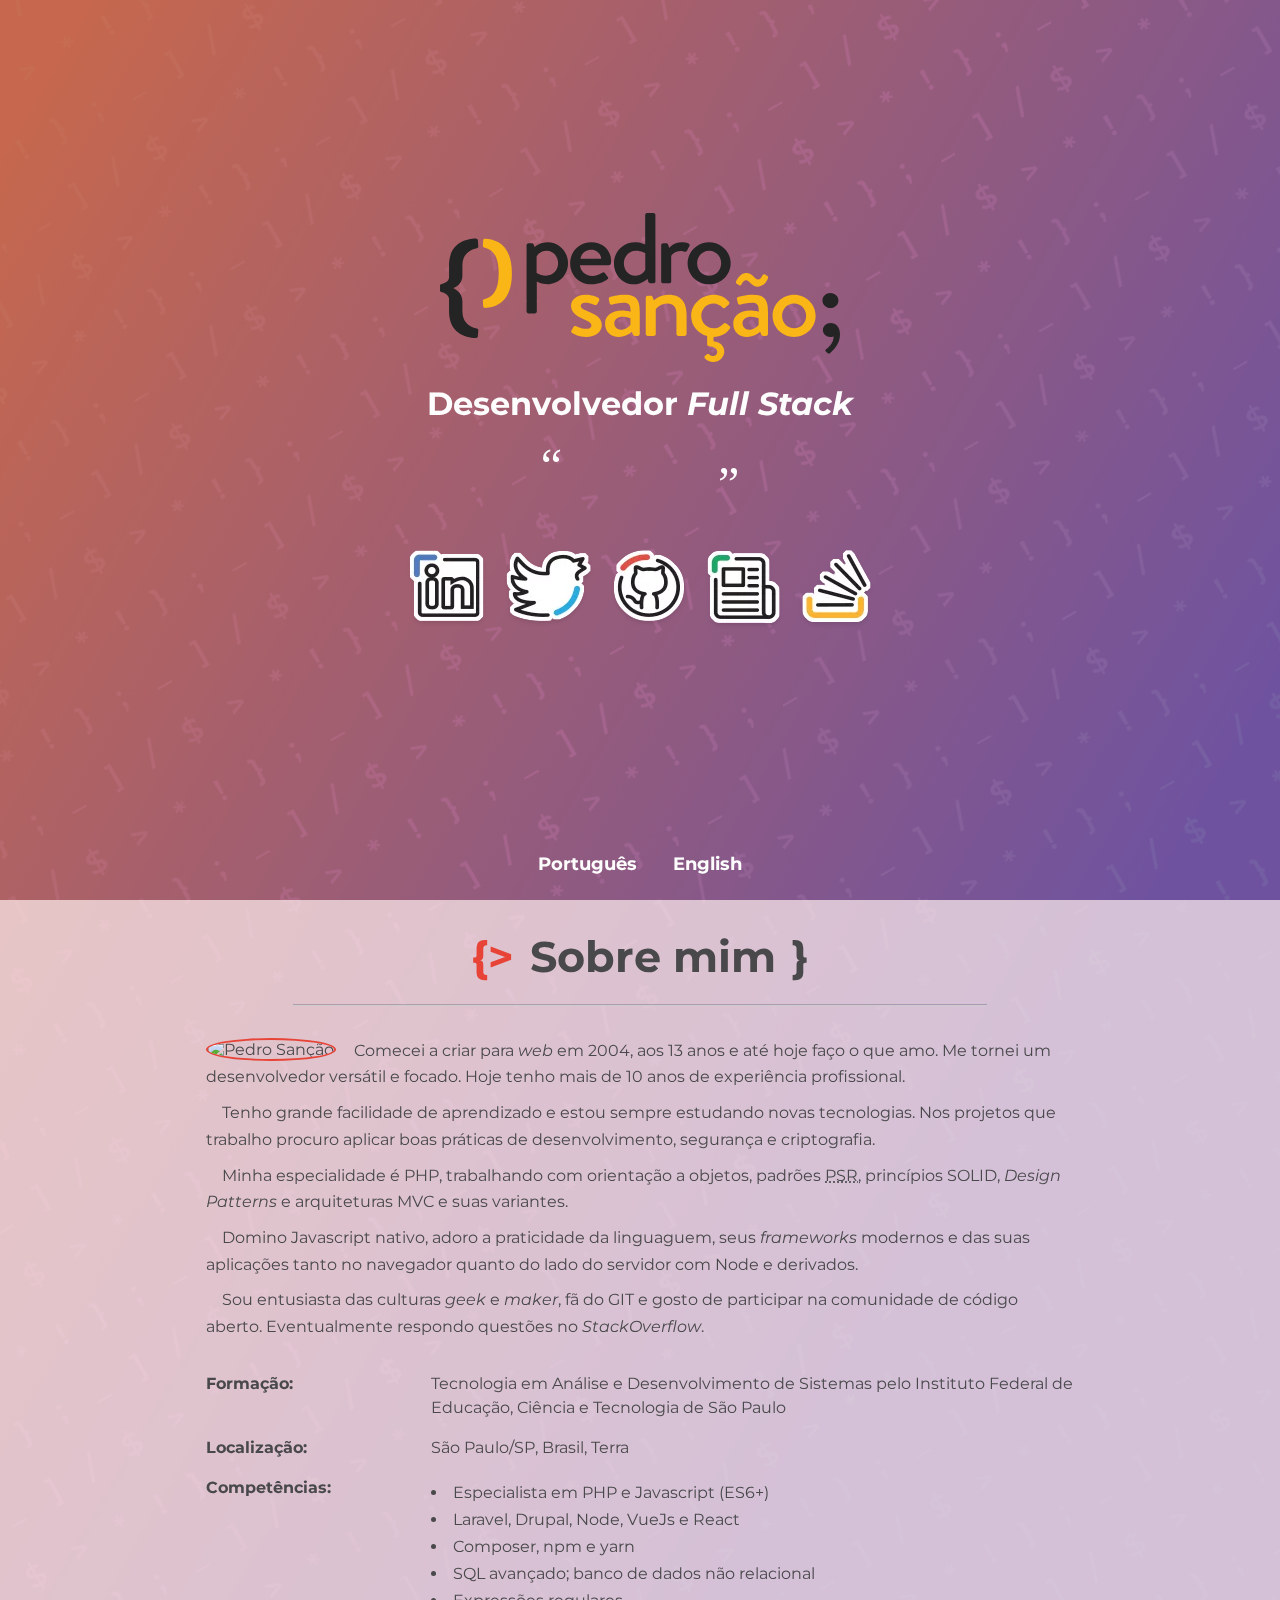
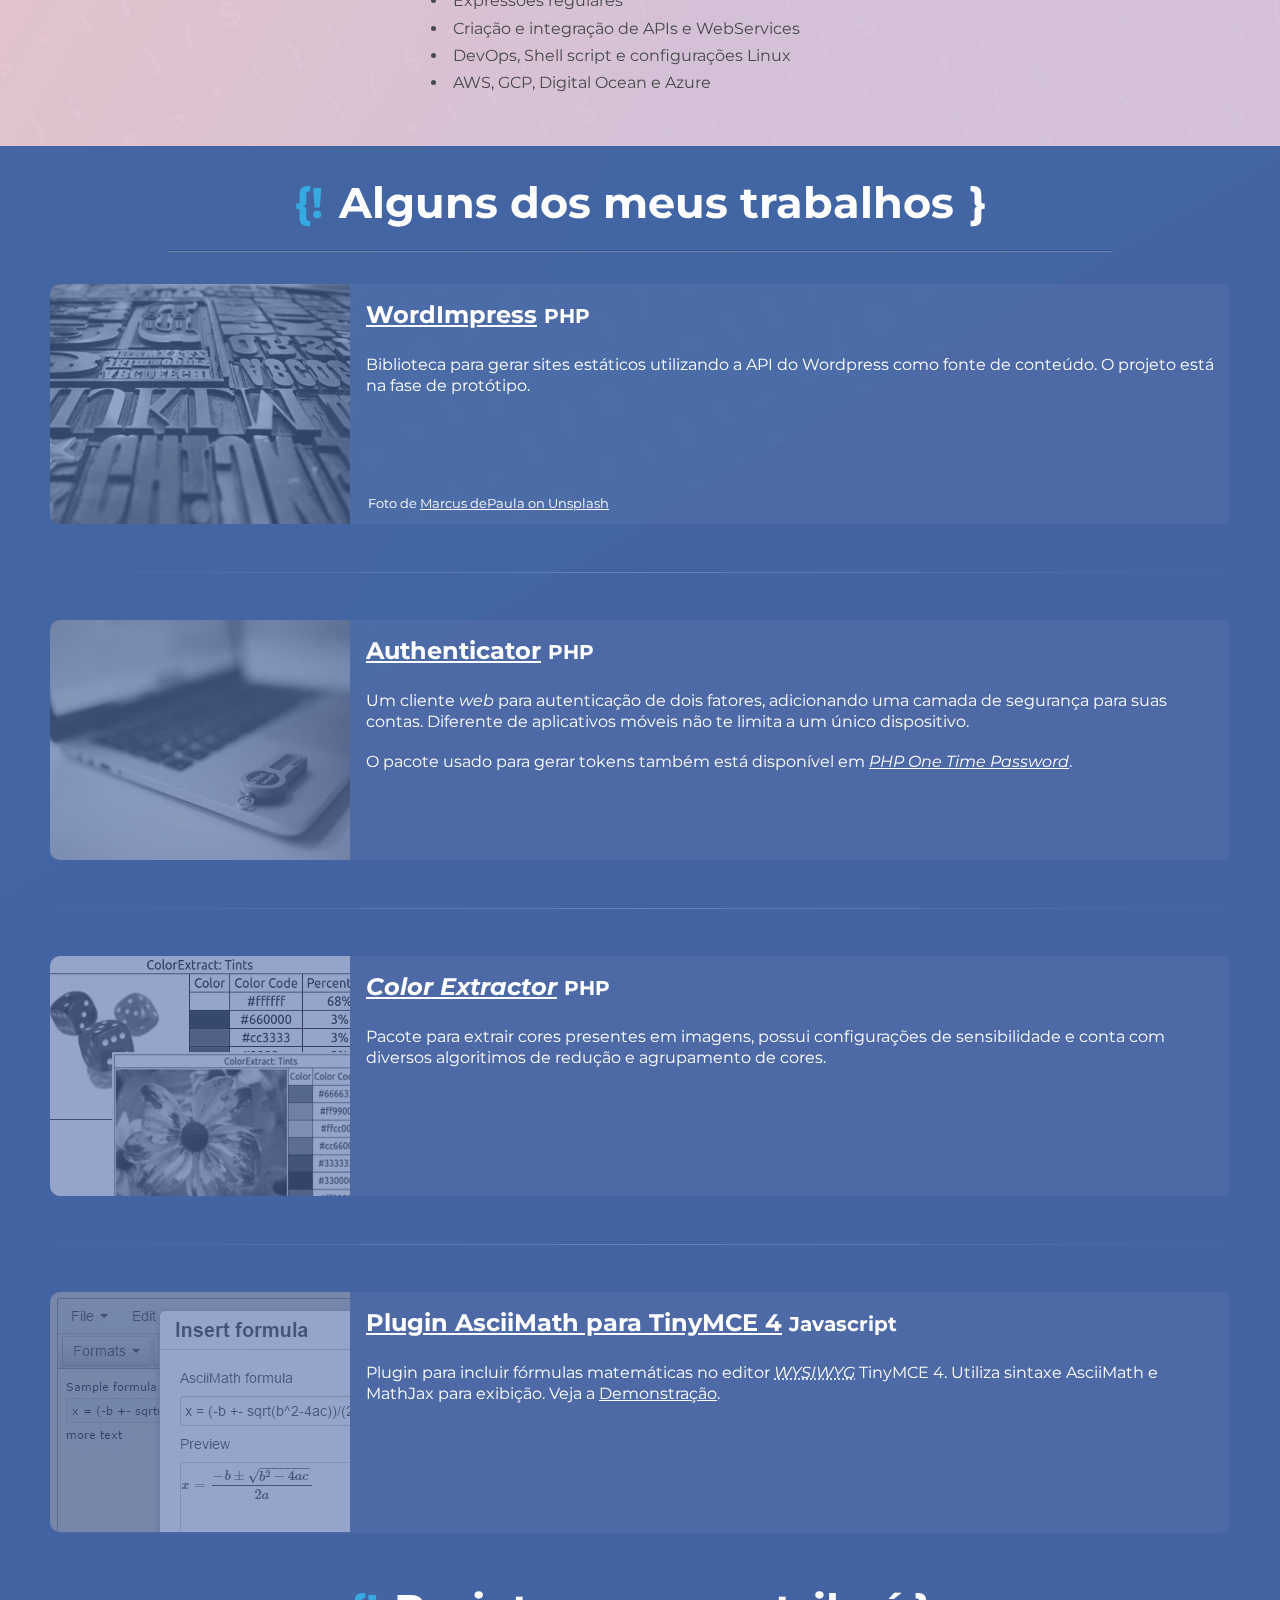
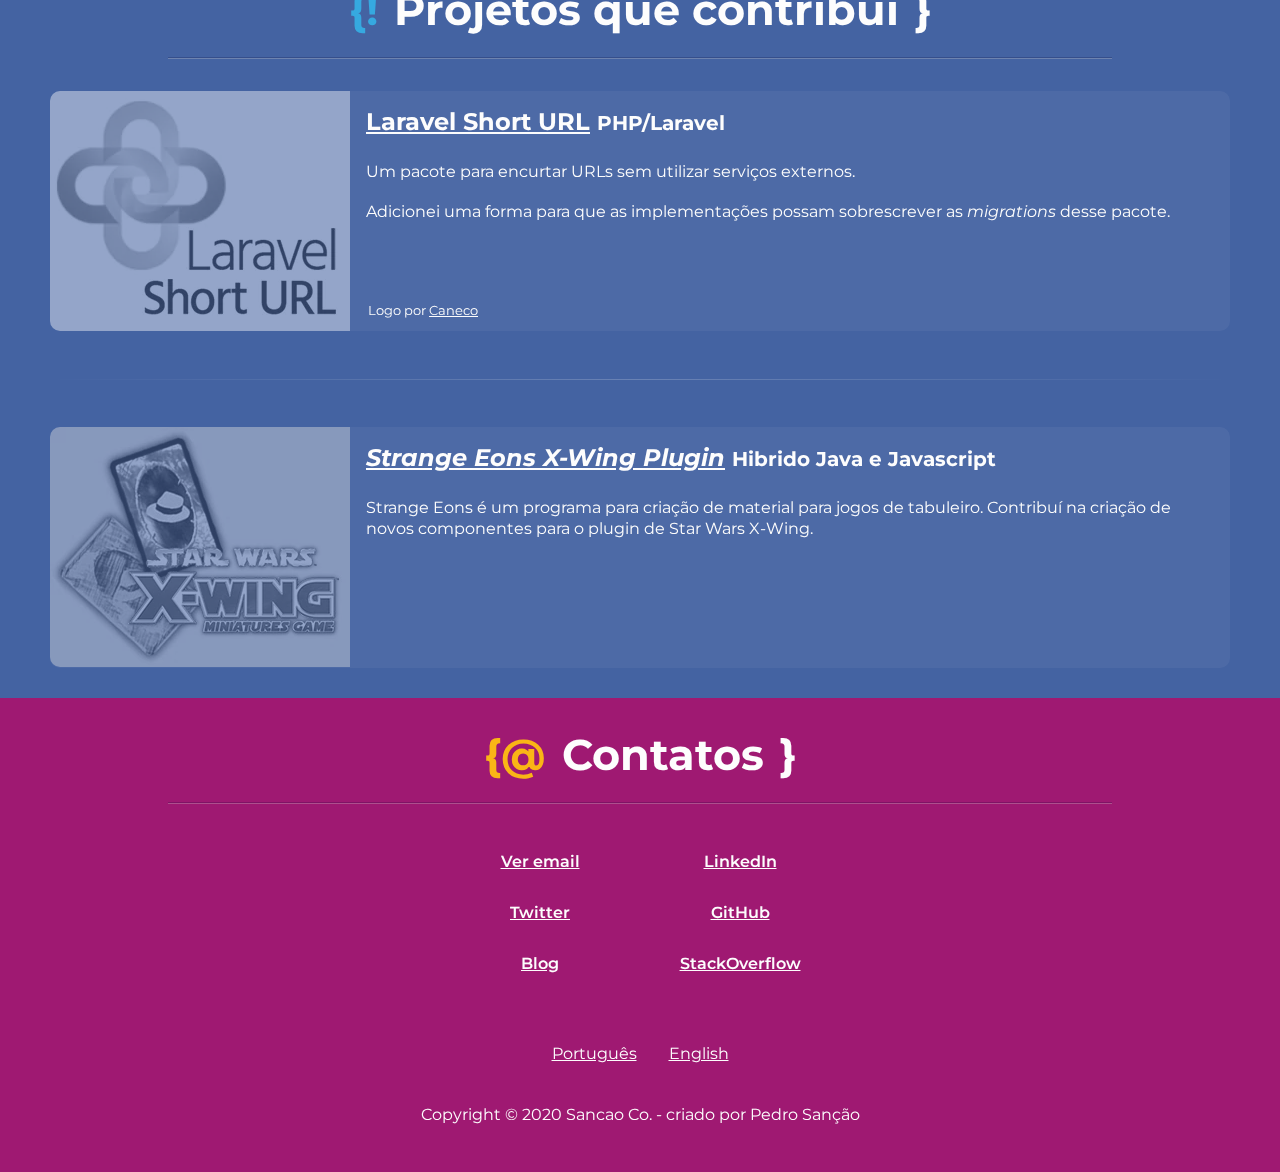
==== index.html @ 3428b50d "update skills" ====
<!DOCTYPE html>
<html lang="pt-BR">
<head>
  <title>Pedro Sanção - Desenvolvedor Full Stack</title>
  <meta charset="utf-8">
  <meta name="viewport" content="width=device-width, initial-scale=1, maximum-scale=5">
  <meta name="description" content="Desenvolvedor versátil com foco em tecnologias web com mais de 10 anos de experiência profissional.">
  <meta property="og:site_name" content="Pedro Sanção - Desenvolvedor Full Stack">
  <meta property="og:title" content="Pedro Sanção - Desenvolvedor Full Stack">
  <meta property="og:description" content="Desenvolvedor versátil com foco em tecnologias web com mais de 10 anos de experiência profissional.">
  <meta property="og:image" content="https://sancao.com.br/images/social-preview.png">
  <meta property="og:image:alt" content="Pedro Sanção - Desenvolvedor Full Stack">
  <meta property="og:url" content="https://sancao.com.br/">
  <meta name="twitter:card" content="summary_large_image">
  <link rel="preconnect" href="https://fonts.gstatic.com">
  <link href="https://fonts.googleapis.com/css2?family=Montserrat:ital,wght@0,400;0,600;1,400;1,600&display=swap" rel="stylesheet">
  <link href="./css/default.css" rel="stylesheet" type="text/css">
  <link href="./images/favicon.png" rel="icon" type="image/png" sizes="32x32">
  <link rel="preload" href="images/logo-blue-dark.svg" as="image">
  <link rel="preload" href="css/default.css" as="style">
  <link rel="preload" href="images/background.webp" as="image">
  <link rel="preload" href="images/icons.webp" as="image">
</head>
<body>
  <header>
    <h1>
      <span>Pedro Sanção</span>
      <img src="images/logo-pedro-sancao.svg" alt="logo Pedro Sanção" width="400" height="149">
    </h1>
    <h2>Desenvolvedor <em>Full Stack</em></h2>
    <blockquote>Eu vou fazer a Internet!</blockquote>
    <div class="social">
      <a class="linkedin" href="https://linkedin.com/in/pedrosancao" rel="external noopener" target="_blank">LinkedIn</a>
      <a class="twitter" href="https://twitter.com/pedrosancao" rel="external noopener" target="_blank">Twitter</a>
      <a class="github" href="https://github.com/pedrosancao" rel="external noopener" target="_blank">GitHub</a>
      <a class="blog" href="https://sancao.wordpress.com/" rel="external noopener" target="_blank">Blog</a>
      <a class="stackoverflow" href="http://pt.stackoverflow.com/users/13561/san%c3%a7%c3%a3o" rel="external noopener" target="_blank">Stack Overflow</a>
    </div>
    <nav class="lang">
      <a href="./">Português</a>
      <a href="en/" hreflang="en">English</a>
    </nav>
  </header>
  <section class="perfil">
    <div class="container">
      <h3>Sobre mim</h3>
      <picture>
        <img src="https://s.gravatar.com/avatar/990976037e271ce8dd878f000ff0453c?s=250" alt="Pedro Sanção" width="250" height="250">
      </picture>
      <section>
        <p>Comecei a criar para <em>web</em> em 2004, aos 13 anos e até hoje faço o que amo. Me tornei um desenvolvedor
          versátil e focado. Hoje tenho mais de 10 anos de experiência profissional.</p>
        <p>Tenho grande facilidade de aprendizado e estou sempre estudando novas tecnologias. Nos projetos que trabalho
          procuro aplicar boas práticas de desenvolvimento, segurança e criptografia.</p>
        <p>Minha especialidade é PHP, trabalhando com orientação a objetos, padrões <abbr
            title="PHP Standard Recommendations">PSR</abbr>, princípios SOLID, <em>Design Patterns</em> e arquiteturas
          MVC e suas variantes.</p>
        <p>Domino Javascript nativo, adoro a praticidade da linguaguem, seus <em>frameworks</em> modernos e das suas
          aplicações tanto no navegador quanto do lado do servidor com Node e derivados.</p>
        <p>Sou entusiasta das culturas <em>geek</em> e <em>maker</em>, fã do GIT e gosto de participar na comunidade de
          código aberto. Eventualmente respondo questões no <em>StackOverflow</em>.</p>
      </section>
      <section>
        <dl>
          <dt>Formação</dt>
          <dd>Tecnologia em Análise e Desenvolvimento de Sistemas pelo Instituto Federal de Educação, Ciência e
            Tecnologia de São Paulo</dd>
          <dt>Localização</dt>
          <dd>São Paulo/SP, Brasil, Terra</dd>
          <dt>Competências</dt>
          <dd>
            <ul>
              <li>Especialista em PHP e Javascript (ES6+)</li>
              <li>Laravel, Drupal, Node, VueJs e React</li>
              <li>Composer, npm e yarn</li>
              <li>SQL avançado; banco de dados não relacional</li>
              <li>Expressões regulares</li>
              <li>Criação e integração de APIs e WebServices</li>
              <li>DevOps, Shell script e configurações Linux</li>
              <li>AWS, GCP, Digital Ocean e Azure</li>
            </ul>
          </dd>
        </dl>
      </section>
    </div>
  </section>
  <section class="portfolio">
    <div class="container">
      <h3>Alguns dos meus trabalhos</h3>
      <figure>
        <img src="images/press.webp" width="300" height="240" alt="Prensa de impressão">
        <figcaption>
          <h4><a href="https://github.com/pedrosancao/wordimpress" rel="external noopener" target="_blank">WordImpress</a> <small>PHP</small></h4>
          <p>Biblioteca para gerar sites estáticos utilizando a API do Wordpress como fonte de conteúdo. O projeto está
            na fase de protótipo.</p>
          <legend>
            Foto de
            <a href="https://unsplash.com/@marcusdepaula?utm_source=unsplash&amp;utm_medium=referral&amp;utm_content=creditCopyText" rel="external noopener" target="_blank">Marcus dePaula on Unsplash</a>
          </legend>
        </figcaption>
      </figure>
      <figure>
        <img src="images/security-token.webp" width="300" height="240" alt="Token de segurança">
        <figcaption>
          <h4><a href="https://github.com/pedrosancao/authenticator-client" rel="external noopener" target="_blank">Authenticator</a> <small>PHP</small></h4>
          <p>Um cliente <em>web</em> para autenticação de dois fatores, adicionando uma camada de segurança para suas
            contas. Diferente de aplicativos móveis não te limita a um único dispositivo.</p>
          <p>O pacote usado para gerar tokens também está disponível em <a href="https://github.com/pedrosancao/php-otp" rel="external noopener" target="_blank"><em>PHP One Time Password</em></a>.</p>
        </figcaption>
      </figure>
      <figure>
        <img src="images/php-color-extractor.webp" width="300" height="240" alt="PHP Color Extractor">
        <figcaption>
          <h4><a href="https://github.com/pedrosancao/php-color-extractor" rel="external noopener" target="_blank"><em>Color Extractor</em></a> <small>PHP</small></h4>
          <p>Pacote para extrair cores presentes em imagens, possui configurações de sensibilidade e conta com diversos
            algoritimos de redução e agrupamento de cores.</p>
        </figcaption>
      </figure>
      <figure>
        <img src="images/asciimath.webp" width="300" height="240" alt="Plugin AsciiMath para TinyMCE 4">
        <figcaption>
          <h4><a href="https://pedrosancao.github.io/asciimath-tinymce4/" rel="external noopener" target="_blank">Plugin
            AsciiMath para TinyMCE 4</a> <small>Javascript</small></h4>
          <p>Plugin para incluir fórmulas matemáticas no editor <em><abbr title="What You See Is What You Get">WYSIWYG</abbr></em>
            TinyMCE 4. Utiliza sintaxe AsciiMath e MathJax para exibição. Veja a
            <a href="https://pedrosancao.github.io/asciimath-tinymce4/demo.html" rel="external noopener" target="_blank">Demonstração</a>.</p>
        </figcaption>
      </figure>
    </div>
    <div class="container">
      <h3>Projetos que contribuí</h3>
      <figure>
        <img src="images/short-url.webp" width="300" height="240" alt="Laravel Short URL">
        <figcaption>
          <h4><a href="https://github.com/pedrosancao/autogrow" rel="external noopener" target="_blank">Laravel Short
            URL</a> <small>PHP/Laravel</small></h4>
          <p>Um pacote para encurtar URLs sem utilizar serviços externos.</p>
          <p>Adicionei uma forma para que as implementações possam sobrescrever as <em>migrations</em> desse pacote.</p>
          <legend>
            Logo por <a href="https://twitter.com/caneco" rel="external noopener" target="_blank">Caneco</a>
          </legend>
        </figcaption>
      </figure>
      <figure>
        <img src="images/strange-eons-xwing.webp" width="300" height="240" alt="Strange Eons X-Wing Plugin">
        <figcaption>
          <h4><a href="https://github.com/Hinny/strange-eons-xwing-plug-in/graphs/contributors" rel="external noopener" target="_blank"><em>Strange Eons X-Wing Plugin</em></a> <small>Hibrido Java e Javascript</small></h4>
          <p>Strange Eons é um programa para criação de material para jogos de tabuleiro. Contribuí na criação de novos
            componentes para o plugin de Star Wars X-Wing.</p>
        </figcaption>
      </figure>
    </div>
  </section>
  <section class="contato">
    <div class="container">
      <h3>Contatos</h3>
      <div class="flexbox">
        <p><a href="#" class="mailto">Ver email</a></p>
        <p><a href="https://linkedin.com/in/pedrosancao" rel="external noopener" target="_blank">LinkedIn</a></p>
        <p><a href="https://twitter.com/pedrosancao" rel="external noopener" target="_blank">Twitter</a></p>
        <p><a href="https://github.com/pedrosancao" rel="external noopener" target="_blank">GitHub</a></p>
        <p><a href="https://sancao.wordpress.com/" rel="external noopener" target="_blank">Blog</a></p>
        <p><a href="http://pt.stackoverflow.com/users/13561/san%c3%a7%c3%a3o" rel="external noopener" target="_blank">StackOverflow</a></p>
      </div>
    </div>
  </section>
  <footer>
    <p class="lang">
      <a href="./">Português</a>
      <a href="en/" hreflang="en">English</a>
    </p>
    <p class="copy">Copyright &copy; 2020 Sancao Co. - criado por Pedro Sanção</p>
  </footer>
  <script src="./js/actions.js"></script>
  <script>
    (function(s,a,n,ca,o,dot,co){s['GoogleAnalyticsObject']=o;s[o]=s[o]||function(){(s[o].q=s[o].q||[]).push(arguments)},s[o].l=1*new Date();dot=a.createElement(n),co=a.getElementsByTagName(n)[0];dot.async=1;dot.src=ca;co.parentNode.insertBefore(dot,co)})(window,document,'script','//www.google-analytics.com/analytics.js','ga');
    ga('create', 'UA-57279934-1', 'auto');
    ga('send', 'pageview', 'index.html');
  </script>
</body>
</html>
---- css/default.css ----
:root {
	--light: #fdfdfd;
	--dark: #49494b;
	--yellow-dark: #fab516;
	--yellow-light: #ffdd17;
	--blue-dark: #5179bb;
	--blue-light: #36a9e0;
	--blue-lighter: #27a9e1;
	--violet: #9F1972;
	--green-semi: rgba(37, 209, 80, 0.4);
	--red: #e74437;
}
html, body, ul, li, p,
h1, h2, h3, h4, blockquote, figure {
	margin: 0;
	padding: 0;
}
html {
  scrollbar-color: rgba(21,21,21,0.5) var(--gradient-bg-2);
}
body {
	font-family: 'Montserrat', 'Ubuntu Mono', 'Courier New', Courier, monospace;
	text-align: center;
	background-color: var(--violet);
	color: var(--light);
}
body::before {
	position: fixed;
	inset: -100vh -100vw;
	inset: min(-100vh,-1000px) min(-100vh,-1000px);
	z-index: -1;
	transform: rotate(-30deg);
	content: '';
	background-image: url(../images/background.webp), linear-gradient(150deg, var(--yellow-light) 33%, var(--blue-lighter) 66%);
	background-blend-mode: overlay;
  opacity: 0.4;
}
a {
	color: var(--light);
}
img {
	max-width: 100%;
	height: auto;
}
.no-wrap {
	white-space: nowrap;
}
header {
	display: flex;
	flex-direction: column;
	justify-content: center;
	min-height: 100vh;
}
header > * {
	padding: 0 15px;
}
header h1 {
	font-size: 2.7em;
	line-height: 1.5em;
	margin-top: auto;
	padding: 0.75em 0.75em 0;
}
header h1 span {
	display: none;
}
header h1 img {
	width: 400px;
}
header h2 {
	font-size: 2em;
	line-height: 1.5em;
	margin-bottom: 0.5em;
}
header h2 em {
	white-space: nowrap;
}
header .social {
	display: flex;
	flex-wrap: wrap;
	justify-content: center;
	margin-top: 4em;
	margin-bottom: 1em;
}
header .social a {
	display: inline-block;
	overflow: hidden;
	margin: 0 0.5em;
	text-indent: -100vw;
	height: 80px;
	background: url(../images/icons.webp);
}
@media (max-width: 580px) {
	header .social a {
		margin: 0;
		transform: scale(0.8);
	}
}
@media (max-width: 400px) {
	header .social a {
		margin: 0 -0.5em;
		transform: scale(0.7);
	}
}
@media (max-height: 580px) {
	header .social {
		margin-top: 2em;
	}
	header .social a {
		margin: 0 0.25em;
		transform: scale(0.8);
	}
}
header .social a.twitter {
	width: 91px;
	background-position-x: 0px;
}
header .social a.stackoverflow {
	width: 75px;
	background-position-x: -91px;
}
header .social a.blog {
	width: 79px;
	background-position-x: -166px;
}
header .social a.github {
	width: 78px;
	background-position-x: -245px;
}
header .social a.linkedin {
	width: 81px;
	background-position-x: -323px;
}
header nav {
	margin-top: auto;
	padding: 1.5em 0;
	font-size: 1.1em;
}
@media (max-height: 520px) {
	header nav {
		padding-top: 0.75em
	}
}
header nav a {
	font-weight: bold;
	text-decoration: none;
}
blockquote {
	font-size: 1.5em;
	line-height: 1.75em;
	quotes: "\201C""\201E";
	white-space: pre-wrap;
}
blockquote:before, blockquote:after {
	font-family: serif;
}
@media (max-width: 450px) {
	blockquote {
		margin: 0 2.5em;
	}
}
@media (max-width: 320px) {
	blockquote {
		margin: 0 1em;
	}
}
blockquote::before {
	content: open-quote;
	font-size: 2em;
	line-height: 0.1em;
	vertical-align: -0.2em;
}
blockquote::after {
	content: close-quote;
	font-size: 2em;
	line-height: 0.1em;
}
body > section {
	padding: 30px 20px;
}
.container {
	max-width: 1250px;
	margin: auto;
}
.container + .container {
	padding-top: 50px;
}
section h3 {
	font-size: 2.7em;
	padding-bottom: 0.5em;
	margin: 0 10% 0.75em;
	box-shadow: 0 -1px 0 rgba(0,0,51,0.2) inset;
	border-bottom: 1px rgba(204,204,204,0.3) solid;
	quotes: '{!' '}';
}
section h3::before {
	content: open-quote;
	margin-right: 1rem;
}
section h3::after {
	content: close-quote;
	margin-left: 1rem;
}
section h4 {
	font-size: 1.5em;
	margin-bottom: 0.7em;
}
section p {
	line-height: 1.3em;
	margin: 0.6em 0;
}
section ul {
	list-style-position: inside;
}
section li {
	line-height: 1.3em;
	text-align: left;
	margin: 0.4em 0;
}
section.perfil {
	background-color: rgba(255,240,240,.7);
	color: var(--dark);
}
section.perfil h3 {
	border-bottom-color: rgb(204,204,204);
	quotes: '{>' '}';
}
section.perfil h3::before {
	color: var(--red);
}
section.perfil section {
	margin-bottom: 2em;
	text-align: left;
	line-height: 1.5em;
}
section.perfil section:last-child {
	margin-bottom: 0;
}
section.perfil picture {
	margin: 0 auto;
}
section.perfil picture img {
	border: 2px var(--red) solid;
	border-radius: 50%;
}
section.perfil section p {
	text-indent: 1em;
	line-height: 1.65;
}
section.perfil section dt {
	margin: 0 0 0 1rem;
	font-weight: bold;
}
section.perfil section dt::after {
	content: ':';
}
section.perfil section dd {
	margin: 0 0 1em;
}
section.perfil section dd:last-child {
	margin-bottom: 0;
}
@media (min-width: 500px) {
	section.perfil .container {
		box-sizing: border-box;
		padding: 0 1em;
		max-width: 900px;
	}
	section.perfil picture {
		margin: 0 1.5em 0 0;
		float: left;
		shape-outside: circle(50%);
	}
}
@media (min-width: 640px) {
	section.perfil section dl {
		display: flex;
		flex-wrap: wrap;
	}
	section.perfil section dt {
		margin: 0;
		flex-basis: 25%;
	}
	section.perfil section dd {
		box-sizing: border-box;
		padding-left: 0.5em;
		flex-basis: 75%;
	}
}
section.portfolio {
	position: relative;
	background-color: rgba(65, 102, 163, 0.97);
}
section.portfolio h3::before {
	color: var(--blue-light);
}
section.portfolio::before {
	content: '';
	position: absolute;
	top: 0;
	right: 0;
	bottom: 0;
	left: 0;
	z-index: -1;
	background-image: url(../images/background-portfolio.webp);
	background-repeat: no-repeat;
	background-position: center;
	background-size: cover;
	background-attachment: fixed;
}
section.portfolio figure {
	position: relative;
	display: flex;
	flex-direction: column;
	padding: 1em 1em 0;
	margin-bottom: 6em;
	border-radius: 10px;
	background-color: rgba(255,255,255,0.05);
	cursor: pointer;
	transition: background-color 0.5s ease;
}
section.portfolio figure::after {
	content: '';
	display: block;
	position: absolute;
	width: 100%;
	height: 1px;
	left: 0;
	top: calc(100% + 3em);
	background-image: linear-gradient(to right, rgba(0,0,0,0), rgba(255,255,255,0.2), rgba(0,0,0,0));
}
section.portfolio figure:last-child {
	margin-bottom: 0;
	border-bottom: 1px transparent solid;
}
section.portfolio figure:last-child::after {
	content: none;
}
section.portfolio figure img {
	display: block;
	margin: 0 auto 1em;
	border-radius: 10px;
	transition-duration: 0.5s;
	transition-timing-function: ease;
	transition-property: -webkit-filter, filter, opacity;
	-webkit-filter: grayscale(1);
	filter: grayscale(1);
	opacity: 0.4;
}
section.portfolio figure.on-screen {
	background-color: rgba(255,255,255,0.12);
}
section.portfolio figure.on-screen img {
	-webkit-filter: none;
	filter: none;
	opacity: 1;
}
section.portfolio figure,
section.portfolio figure img {
	transition-delay: 0.5s;
}
section.portfolio figure figcaption {
	display: flex;
	flex-direction: column;
	margin-bottom: 1em;
}
section.portfolio figure figcaption h4 {
	margin-bottom: 0.4em;
}
section.portfolio figure figcaption legend {
	font-size: 80%;
	margin: auto 0 1em;
}
.composite-footer {
	background-color: var(--green-semi);
	background-blend-mode: overlay;
}
section.contato h3 {
	quotes: '{@' '}';
}
section.contato h3::before {
	color: var(--yellow-dark);
}
section.contato p {
	line-height: 2em;
	font-weight: 600;
}
.captcha {
	position: absolute;
	padding: 4px 2px 2px 4px;
	background-color: rgba(204,204,204,.8);
	border: 1px rgba(51,51,51,.8) solid;
	border-radius: 4px;
}
footer {
	font-size: 0.8em;
	padding: 10px 20px;
}
footer p {
	margin: 10px 0;
	line-height: 1.7em;
}
.lang {
	display: flex;
	align-items: center;
	justify-content: center;
}
.lang > *:not(:last-child) {
	margin-right: 2em;
}
footer p.lang {
	font-size: 1.25em;
}
footer p.copy {
	font-size: 1.25em;
	padding: 1.5em 0;
}
@media (max-width: 340px) {
	section.portfolio figure {
		padding: 0;
	}
	section.portfolio figure img {
		border-radius: 10px 10px 0 0;
	}
	section.portfolio figure figcaption {
		padding: 0 1em;
	}
}
@media (min-width: 800px) {
	section.portfolio figure {
		flex-direction: row;
		padding: 0;
	}
	section.portfolio figure img {
		float: left;
		margin: 0 1em 0 0;
		border-radius: 10px 0 0 10px;
	}
	section.portfolio figure figcaption {
		text-align: left;
		margin-bottom: 0;
		padding-right: 1em;
	}
	section.portfolio figure figcaption::after {
		content: '';
		display: block;
		visibility: hidden;
		height: 0;
		clear: both;
	}
	section.portfolio figure figcaption h4 {
		margin: 1rem 0;
	}
}
@media (max-width: 380px) {
	section.perfil section {
		padding: 0;
	}
}
@media (min-width: 1000px) {
	body > section {
		padding-right: 50px;
		padding-left: 50px;
	}
}
@media (min-width: 600px) {
	section.contato .flexbox {
		width: 400px;
		margin: auto;
		display: flex;
		flex-wrap: wrap;
	}
	section.contato .flexbox p {
		flex-basis: 50%;
		flex-grow: 1;
	}
}
html {
	scroll-snap-type: y proximity;
}
header, .perfil, .portfolio {
	scroll-snap-align: start;
}
.portfolio figure, .contato, footer {
	scroll-snap-align: center;
}
---- css/default.css ----
:root {
	--light: #fdfdfd;
	--dark: #49494b;
	--yellow-dark: #fab516;
	--yellow-light: #ffdd17;
	--blue-dark: #5179bb;
	--blue-light: #36a9e0;
	--blue-lighter: #27a9e1;
	--violet: #9F1972;
	--green-semi: rgba(37, 209, 80, 0.4);
	--red: #e74437;
}
html, body, ul, li, p,
h1, h2, h3, h4, blockquote, figure {
	margin: 0;
	padding: 0;
}
html {
  scrollbar-color: rgba(21,21,21,0.5) var(--gradient-bg-2);
}
body {
	font-family: 'Montserrat', 'Ubuntu Mono', 'Courier New', Courier, monospace;
	text-align: center;
	background-color: var(--violet);
	color: var(--light);
}
body::before {
	position: fixed;
	inset: -100vh -100vw;
	inset: min(-100vh,-1000px) min(-100vh,-1000px);
	z-index: -1;
	transform: rotate(-30deg);
	content: '';
	background-image: url(../images/background.webp), linear-gradient(150deg, var(--yellow-light) 33%, var(--blue-lighter) 66%);
	background-blend-mode: overlay;
  opacity: 0.4;
}
a {
	color: var(--light);
}
img {
	max-width: 100%;
	height: auto;
}
.no-wrap {
	white-space: nowrap;
}
header {
	display: flex;
	flex-direction: column;
	justify-content: center;
	min-height: 100vh;
}
header > * {
	padding: 0 15px;
}
header h1 {
	font-size: 2.7em;
	line-height: 1.5em;
	margin-top: auto;
	padding: 0.75em 0.75em 0;
}
header h1 span {
	display: none;
}
header h1 img {
	width: 400px;
}
header h2 {
	font-size: 2em;
	line-height: 1.5em;
	margin-bottom: 0.5em;
}
header h2 em {
	white-space: nowrap;
}
header .social {
	display: flex;
	flex-wrap: wrap;
	justify-content: center;
	margin-top: 4em;
	margin-bottom: 1em;
}
header .social a {
	display: inline-block;
	overflow: hidden;
	margin: 0 0.5em;
	text-indent: -100vw;
	height: 80px;
	background: url(../images/icons.webp);
}
@media (max-width: 580px) {
	header .social a {
		margin: 0;
		transform: scale(0.8);
	}
}
@media (max-width: 400px) {
	header .social a {
		margin: 0 -0.5em;
		transform: scale(0.7);
	}
}
@media (max-height: 580px) {
	header .social {
		margin-top: 2em;
	}
	header .social a {
		margin: 0 0.25em;
		transform: scale(0.8);
	}
}
header .social a.twitter {
	width: 91px;
	background-position-x: 0px;
}
header .social a.stackoverflow {
	width: 75px;
	background-position-x: -91px;
}
header .social a.blog {
	width: 79px;
	background-position-x: -166px;
}
header .social a.github {
	width: 78px;
	background-position-x: -245px;
}
header .social a.linkedin {
	width: 81px;
	background-position-x: -323px;
}
header nav {
	margin-top: auto;
	padding: 1.5em 0;
	font-size: 1.1em;
}
@media (max-height: 520px) {
	header nav {
		padding-top: 0.75em
	}
}
header nav a {
	font-weight: bold;
	text-decoration: none;
}
blockquote {
	font-size: 1.5em;
	line-height: 1.75em;
	quotes: "\201C""\201E";
	white-space: pre-wrap;
}
blockquote:before, blockquote:after {
	font-family: serif;
}
@media (max-width: 450px) {
	blockquote {
		margin: 0 2.5em;
	}
}
@media (max-width: 320px) {
	blockquote {
		margin: 0 1em;
	}
}
blockquote::before {
	content: open-quote;
	font-size: 2em;
	line-height: 0.1em;
	vertical-align: -0.2em;
}
blockquote::after {
	content: close-quote;
	font-size: 2em;
	line-height: 0.1em;
}
body > section {
	padding: 30px 20px;
}
.container {
	max-width: 1250px;
	margin: auto;
}
.container + .container {
	padding-top: 50px;
}
section h3 {
	font-size: 2.7em;
	padding-bottom: 0.5em;
	margin: 0 10% 0.75em;
	box-shadow: 0 -1px 0 rgba(0,0,51,0.2) inset;
	border-bottom: 1px rgba(204,204,204,0.3) solid;
	quotes: '{!' '}';
}
section h3::before {
	content: open-quote;
	margin-right: 1rem;
}
section h3::after {
	content: close-quote;
	margin-left: 1rem;
}
section h4 {
	font-size: 1.5em;
	margin-bottom: 0.7em;
}
section p {
	line-height: 1.3em;
	margin: 0.6em 0;
}
section ul {
	list-style-position: inside;
}
section li {
	line-height: 1.3em;
	text-align: left;
	margin: 0.4em 0;
}
section.perfil {
	background-color: rgba(255,240,240,.7);
	color: var(--dark);
}
section.perfil h3 {
	border-bottom-color: rgb(204,204,204);
	quotes: '{>' '}';
}
section.perfil h3::before {
	color: var(--red);
}
section.perfil section {
	margin-bottom: 2em;
	text-align: left;
	line-height: 1.5em;
}
section.perfil section:last-child {
	margin-bottom: 0;
}
section.perfil picture {
	margin: 0 auto;
}
section.perfil picture img {
	border: 2px var(--red) solid;
	border-radius: 50%;
}
section.perfil section p {
	text-indent: 1em;
	line-height: 1.65;
}
section.perfil section dt {
	margin: 0 0 0 1rem;
	font-weight: bold;
}
section.perfil section dt::after {
	content: ':';
}
section.perfil section dd {
	margin: 0 0 1em;
}
section.perfil section dd:last-child {
	margin-bottom: 0;
}
@media (min-width: 500px) {
	section.perfil .container {
		box-sizing: border-box;
		padding: 0 1em;
		max-width: 900px;
	}
	section.perfil picture {
		margin: 0 1.5em 0 0;
		float: left;
		shape-outside: circle(50%);
	}
}
@media (min-width: 640px) {
	section.perfil section dl {
		display: flex;
		flex-wrap: wrap;
	}
	section.perfil section dt {
		margin: 0;
		flex-basis: 25%;
	}
	section.perfil section dd {
		box-sizing: border-box;
		padding-left: 0.5em;
		flex-basis: 75%;
	}
}
section.portfolio {
	position: relative;
	background-color: rgba(65, 102, 163, 0.97);
}
section.portfolio h3::before {
	color: var(--blue-light);
}
section.portfolio::before {
	content: '';
	position: absolute;
	top: 0;
	right: 0;
	bottom: 0;
	left: 0;
	z-index: -1;
	background-image: url(../images/background-portfolio.webp);
	background-repeat: no-repeat;
	background-position: center;
	background-size: cover;
	background-attachment: fixed;
}
section.portfolio figure {
	position: relative;
	display: flex;
	flex-direction: column;
	padding: 1em 1em 0;
	margin-bottom: 6em;
	border-radius: 10px;
	background-color: rgba(255,255,255,0.05);
	cursor: pointer;
	transition: background-color 0.5s ease;
}
section.portfolio figure::after {
	content: '';
	display: block;
	position: absolute;
	width: 100%;
	height: 1px;
	left: 0;
	top: calc(100% + 3em);
	background-image: linear-gradient(to right, rgba(0,0,0,0), rgba(255,255,255,0.2), rgba(0,0,0,0));
}
section.portfolio figure:last-child {
	margin-bottom: 0;
	border-bottom: 1px transparent solid;
}
section.portfolio figure:last-child::after {
	content: none;
}
section.portfolio figure img {
	display: block;
	margin: 0 auto 1em;
	border-radius: 10px;
	transition-duration: 0.5s;
	transition-timing-function: ease;
	transition-property: -webkit-filter, filter, opacity;
	-webkit-filter: grayscale(1);
	filter: grayscale(1);
	opacity: 0.4;
}
section.portfolio figure.on-screen {
	background-color: rgba(255,255,255,0.12);
}
section.portfolio figure.on-screen img {
	-webkit-filter: none;
	filter: none;
	opacity: 1;
}
section.portfolio figure,
section.portfolio figure img {
	transition-delay: 0.5s;
}
section.portfolio figure figcaption {
	display: flex;
	flex-direction: column;
	margin-bottom: 1em;
}
section.portfolio figure figcaption h4 {
	margin-bottom: 0.4em;
}
section.portfolio figure figcaption legend {
	font-size: 80%;
	margin: auto 0 1em;
}
.composite-footer {
	background-color: var(--green-semi);
	background-blend-mode: overlay;
}
section.contato h3 {
	quotes: '{@' '}';
}
section.contato h3::before {
	color: var(--yellow-dark);
}
section.contato p {
	line-height: 2em;
	font-weight: 600;
}
.captcha {
	position: absolute;
	padding: 4px 2px 2px 4px;
	background-color: rgba(204,204,204,.8);
	border: 1px rgba(51,51,51,.8) solid;
	border-radius: 4px;
}
footer {
	font-size: 0.8em;
	padding: 10px 20px;
}
footer p {
	margin: 10px 0;
	line-height: 1.7em;
}
.lang {
	display: flex;
	align-items: center;
	justify-content: center;
}
.lang > *:not(:last-child) {
	margin-right: 2em;
}
footer p.lang {
	font-size: 1.25em;
}
footer p.copy {
	font-size: 1.25em;
	padding: 1.5em 0;
}
@media (max-width: 340px) {
	section.portfolio figure {
		padding: 0;
	}
	section.portfolio figure img {
		border-radius: 10px 10px 0 0;
	}
	section.portfolio figure figcaption {
		padding: 0 1em;
	}
}
@media (min-width: 800px) {
	section.portfolio figure {
		flex-direction: row;
		padding: 0;
	}
	section.portfolio figure img {
		float: left;
		margin: 0 1em 0 0;
		border-radius: 10px 0 0 10px;
	}
	section.portfolio figure figcaption {
		text-align: left;
		margin-bottom: 0;
		padding-right: 1em;
	}
	section.portfolio figure figcaption::after {
		content: '';
		display: block;
		visibility: hidden;
		height: 0;
		clear: both;
	}
	section.portfolio figure figcaption h4 {
		margin: 1rem 0;
	}
}
@media (max-width: 380px) {
	section.perfil section {
		padding: 0;
	}
}
@media (min-width: 1000px) {
	body > section {
		padding-right: 50px;
		padding-left: 50px;
	}
}
@media (min-width: 600px) {
	section.contato .flexbox {
		width: 400px;
		margin: auto;
		display: flex;
		flex-wrap: wrap;
	}
	section.contato .flexbox p {
		flex-basis: 50%;
		flex-grow: 1;
	}
}
html {
	scroll-snap-type: y proximity;
}
header, .perfil, .portfolio {
	scroll-snap-align: start;
}
.portfolio figure, .contato, footer {
	scroll-snap-align: center;
}
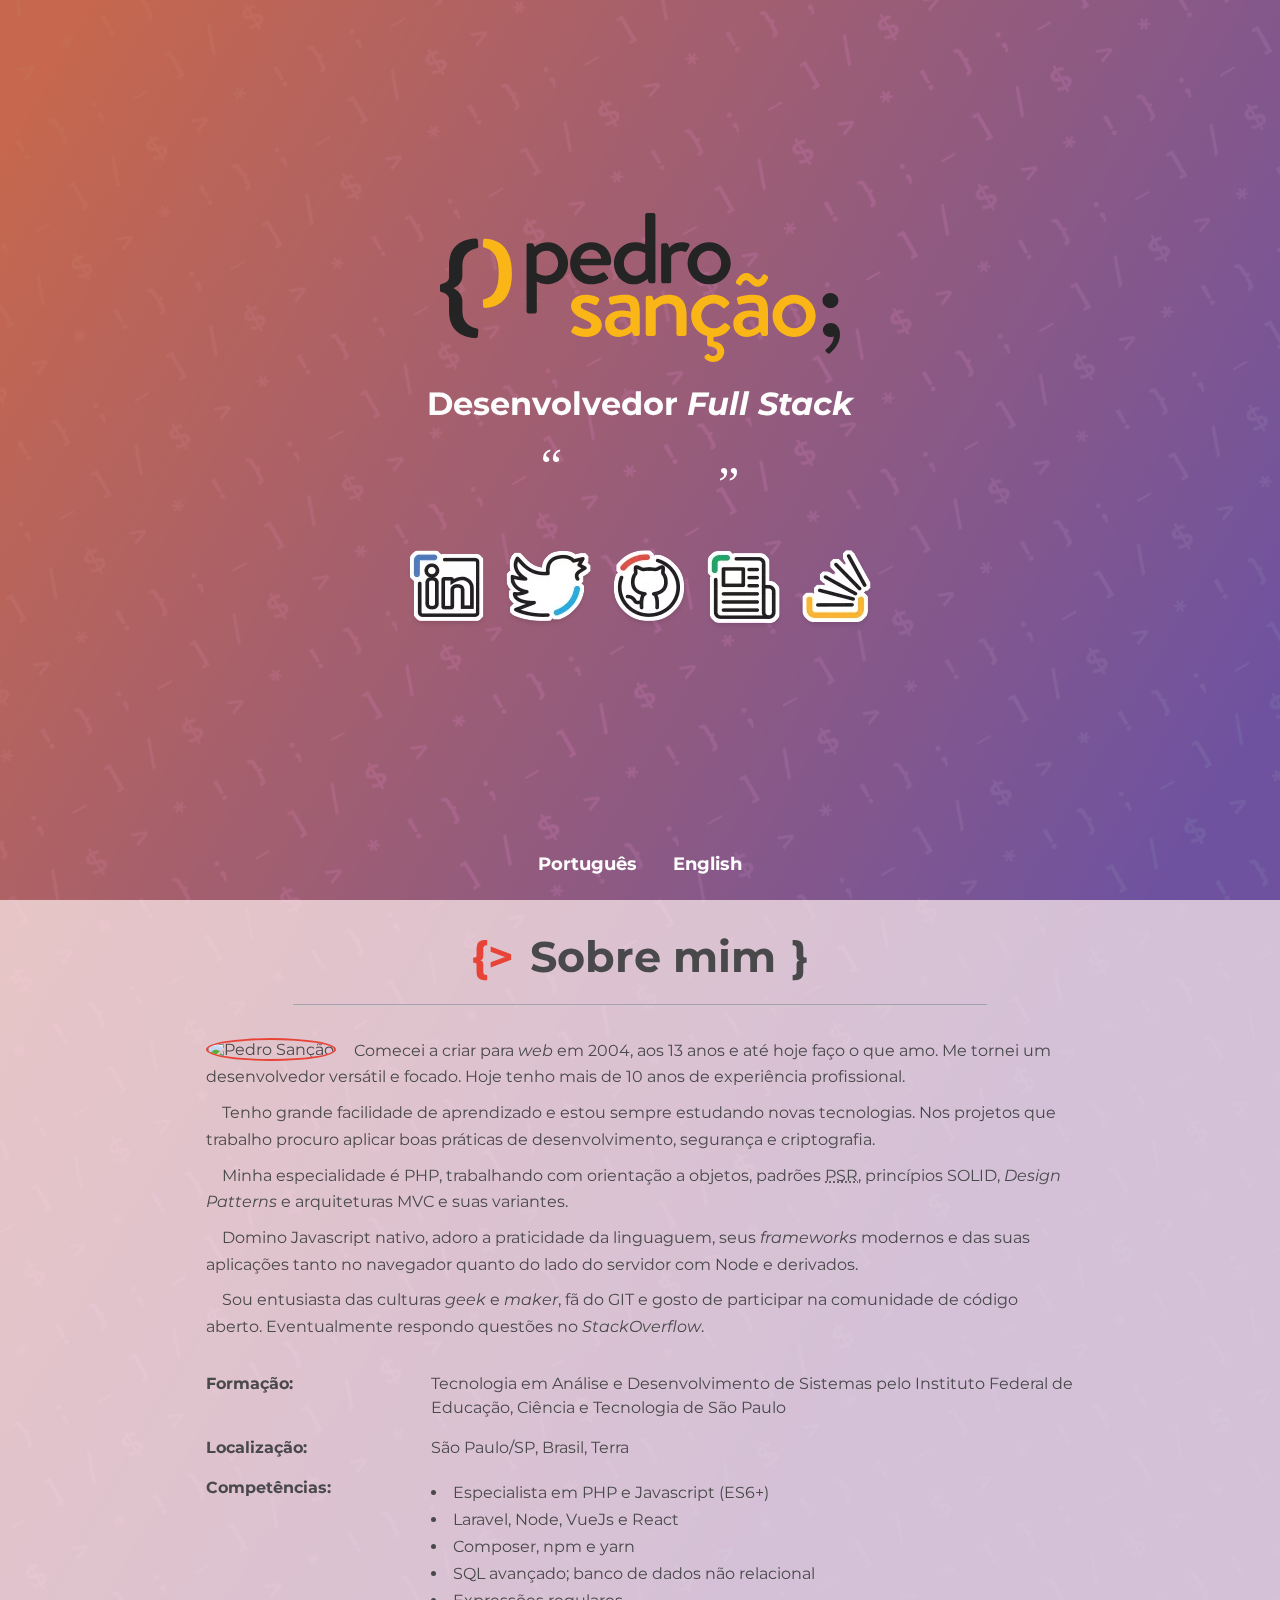
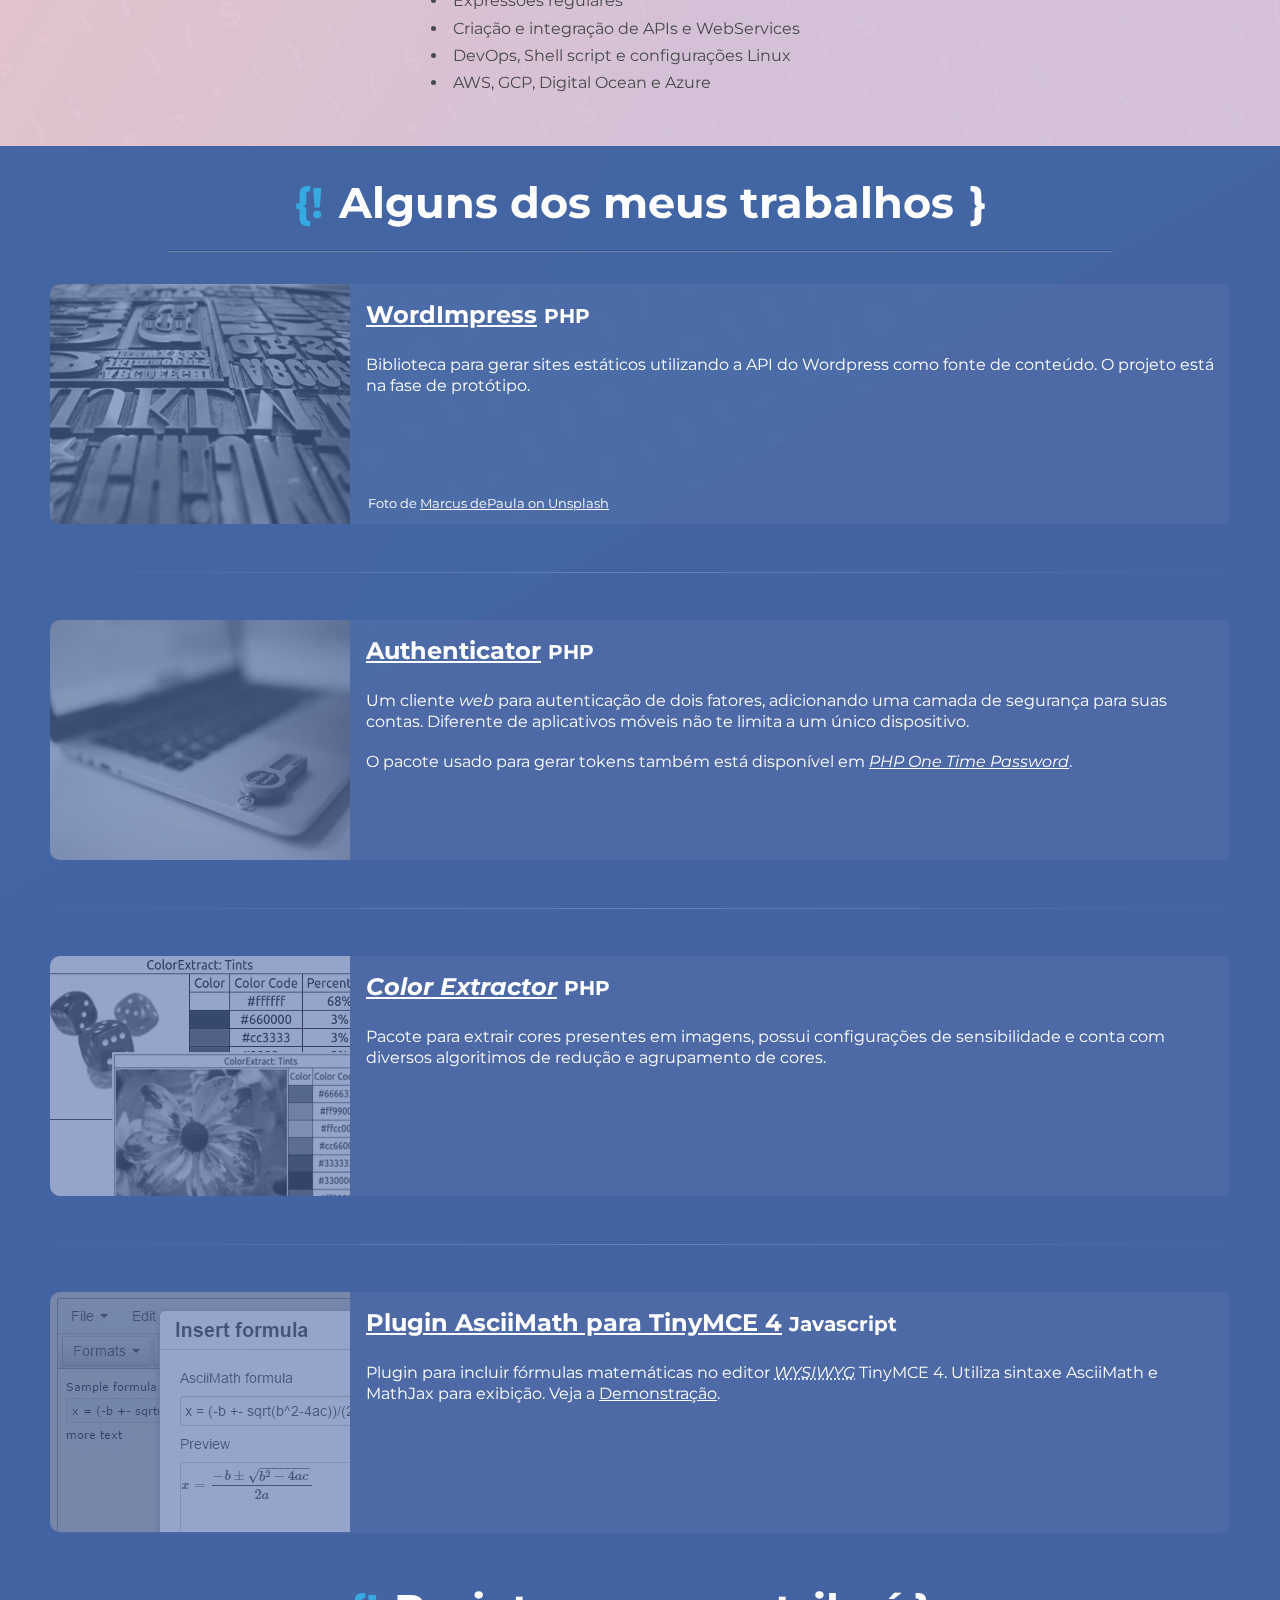
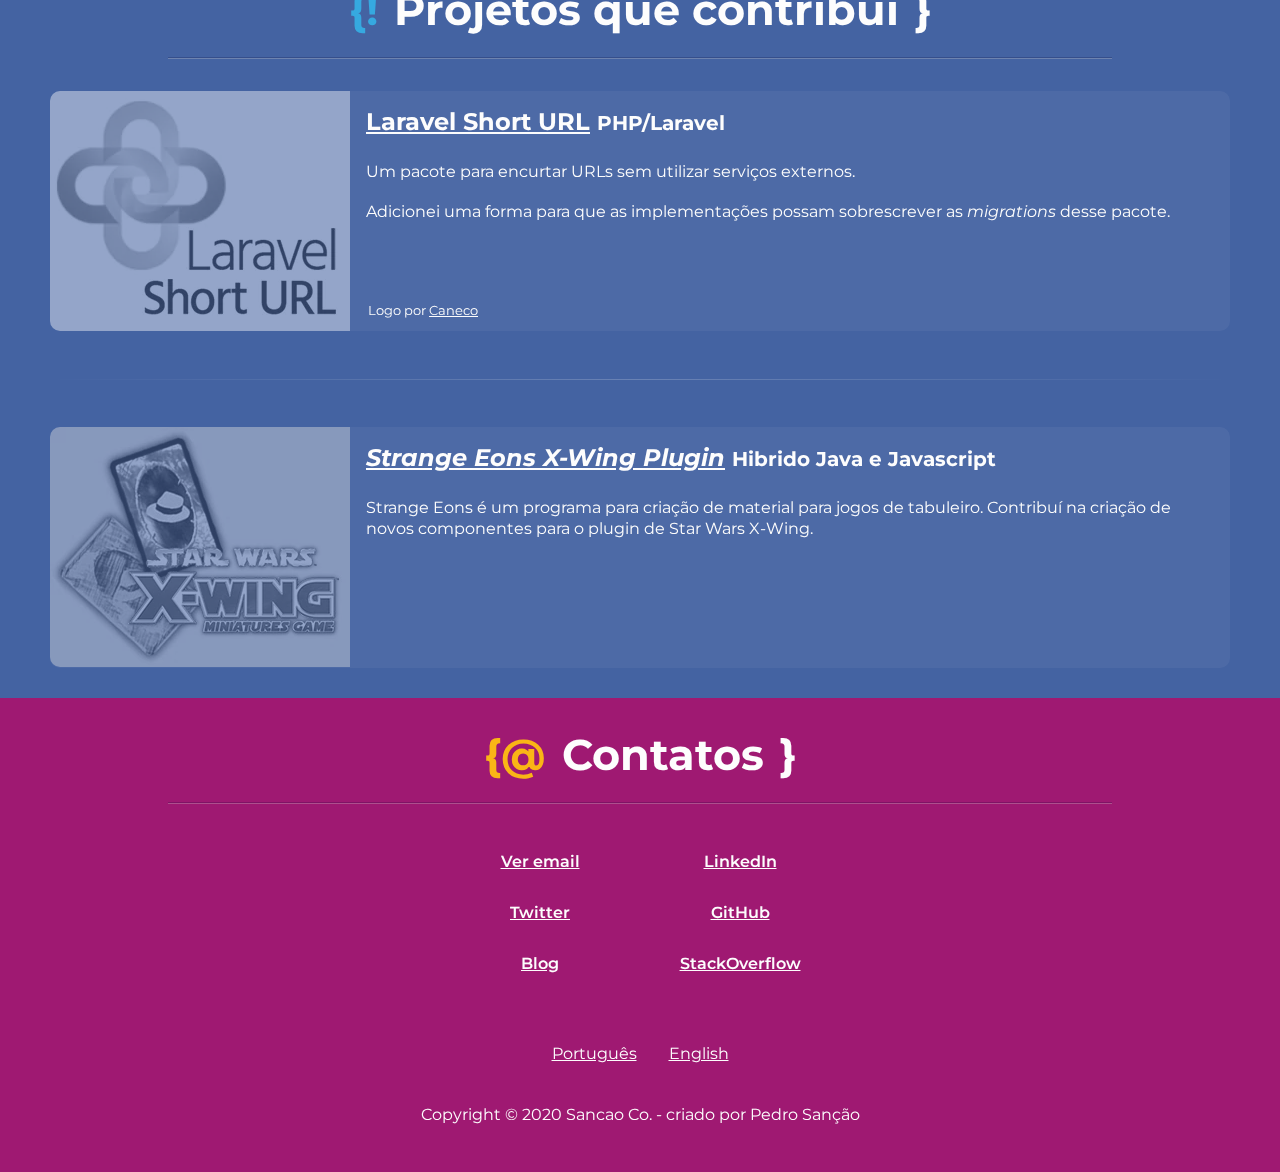
==== commit 3392ac66: "Use default background on footer" ====
--- a/index.html
+++ b/index.html
@@ -13,7 +13,7 @@
   <meta property="og:url" content="https://sancao.com.br/">
   <meta name="twitter:card" content="summary_large_image">
   <link rel="preconnect" href="https://fonts.gstatic.com">
-  <link href="https://fonts.googleapis.com/css2?family=Montserrat:ital,wght@0,400;0,600;1,400;1,600&display=swap" rel="stylesheet">
+  <link href="https://fonts.googleapis.com/css2?family=Montserrat:ital,wght@0,300;0,600;1,300;1,600&display=swap" rel="stylesheet">
   <link href="./css/default.css" rel="stylesheet" type="text/css">
   <link href="./images/favicon.png" rel="icon" type="image/png" sizes="32x32">
   <link rel="preload" href="images/logo-blue-dark.svg" as="image">
@@ -25,7 +25,7 @@
   <header>
     <h1>
       <span>Pedro Sanção</span>
-      <img src="images/logo-pedro-sancao.svg" alt="logo Pedro Sanção" width="400" height="149">
+      <img src="images/logo-pedro-sancao.svg" alt="logo Pedro Sanção">
     </h1>
     <h2>Desenvolvedor <em>Full Stack</em></h2>
     <blockquote>Eu vou fazer a Internet!</blockquote>
@@ -71,7 +71,7 @@
           <dd>
             <ul>
               <li>Especialista em PHP e Javascript (ES6+)</li>
-              <li>Laravel, Drupal, Node, VueJs e React</li>
+              <li>Laravel, Node, VueJs e React</li>
               <li>Composer, npm e yarn</li>
               <li>SQL avançado; banco de dados não relacional</li>
               <li>Expressões regulares</li>
--- a/css/default.css
+++ b/css/default.css
@@ -16,7 +16,7 @@
 	padding: 0;
 }
 html {
-  scrollbar-color: rgba(21,21,21,0.5) var(--gradient-bg-2);
+  scrollbar-color: rgba(21,21,21,0.5) var(--violet);
 }
 body {
 	font-family: 'Montserrat', 'Ubuntu Mono', 'Courier New', Courier, monospace;
@@ -370,10 +370,6 @@
 	font-size: 80%;
 	margin: auto 0 1em;
 }
-.composite-footer {
-	background-color: var(--green-semi);
-	background-blend-mode: overlay;
-}
 section.contato h3 {
 	quotes: '{@' '}';
 }
--- a/css/default.css
+++ b/css/default.css
@@ -16,7 +16,7 @@
 	padding: 0;
 }
 html {
-  scrollbar-color: rgba(21,21,21,0.5) var(--gradient-bg-2);
+  scrollbar-color: rgba(21,21,21,0.5) var(--violet);
 }
 body {
 	font-family: 'Montserrat', 'Ubuntu Mono', 'Courier New', Courier, monospace;
@@ -370,10 +370,6 @@
 	font-size: 80%;
 	margin: auto 0 1em;
 }
-.composite-footer {
-	background-color: var(--green-semi);
-	background-blend-mode: overlay;
-}
 section.contato h3 {
 	quotes: '{@' '}';
 }
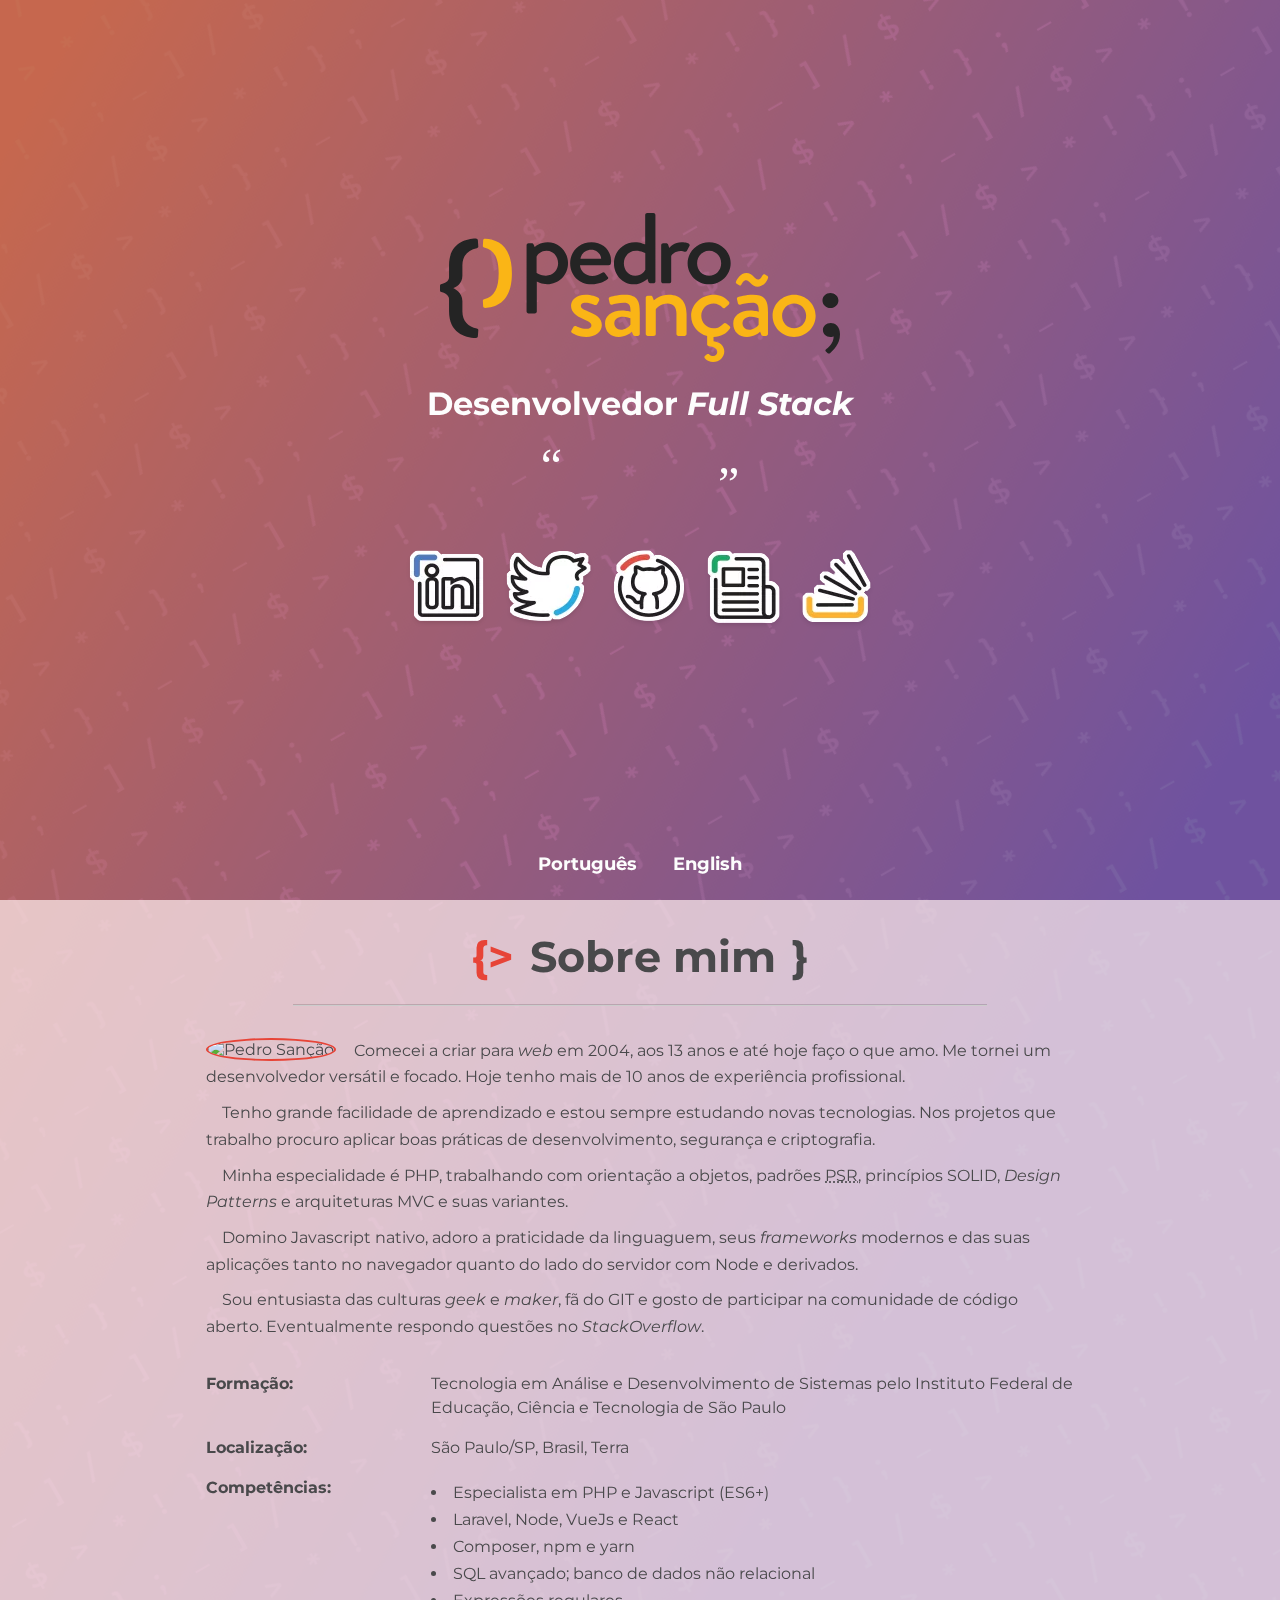
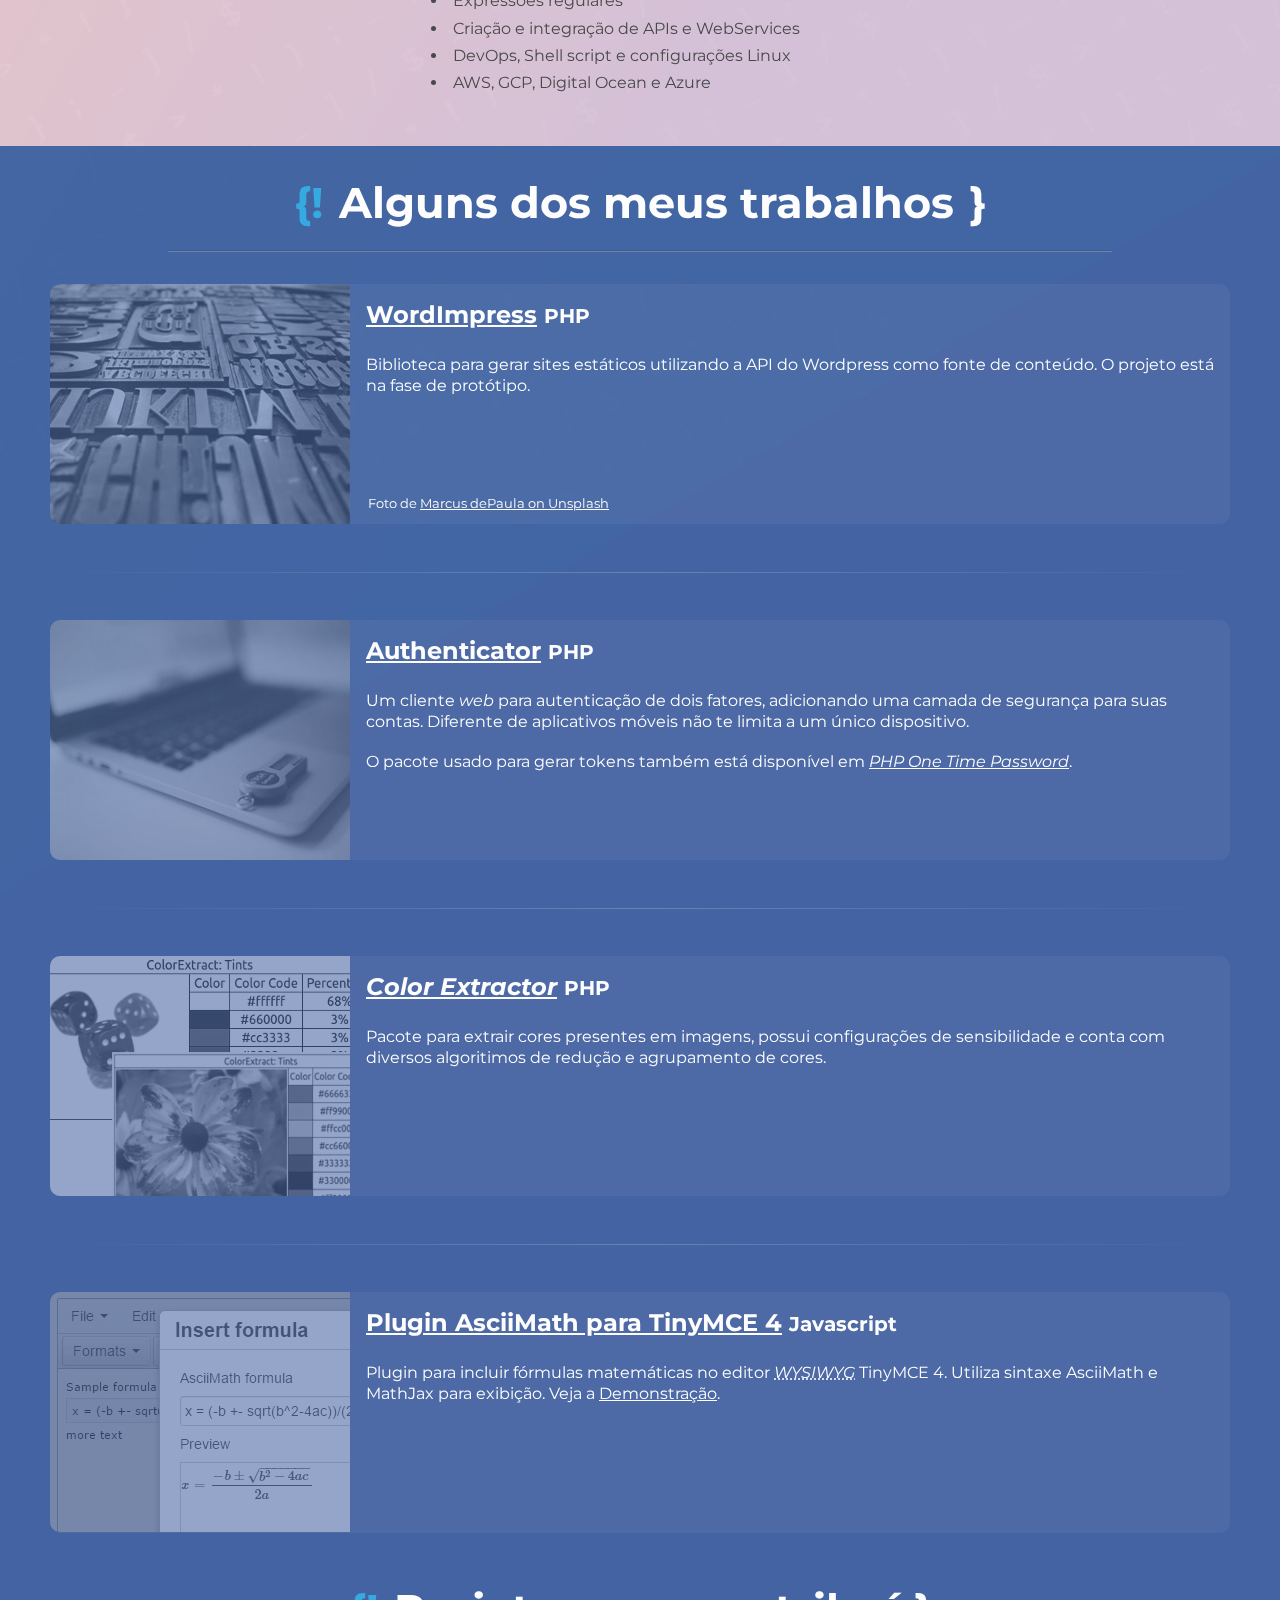
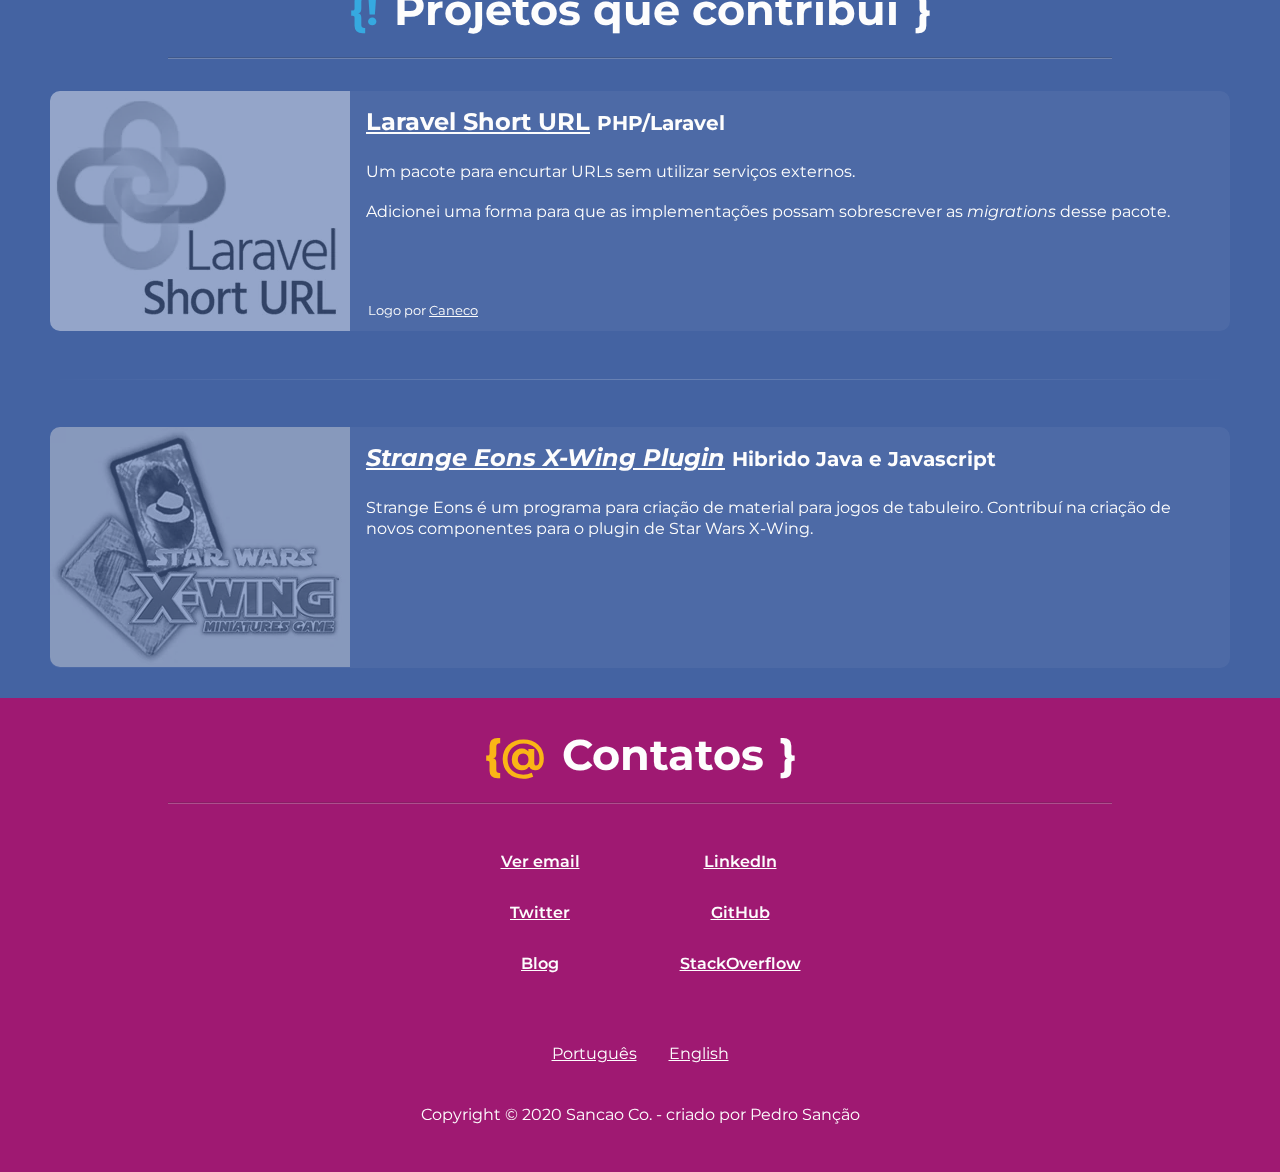
==== commit 8d1203d5: "Increase custom font weight" ====
--- a/index.html
+++ b/index.html
@@ -13,7 +13,7 @@
   <meta property="og:url" content="https://sancao.com.br/">
   <meta name="twitter:card" content="summary_large_image">
   <link rel="preconnect" href="https://fonts.gstatic.com">
-  <link href="https://fonts.googleapis.com/css2?family=Montserrat:ital,wght@0,300;0,600;1,300;1,600&display=swap" rel="stylesheet">
+  <link href="https://fonts.googleapis.com/css2?family=Montserrat:ital,wght@0,400;0,600;1,400;1,600&display=swap" rel="stylesheet">
   <link href="./css/default.css" rel="stylesheet" type="text/css">
   <link href="./images/favicon.png" rel="icon" type="image/png" sizes="32x32">
   <link rel="preload" href="images/logo-blue-dark.svg" as="image">
--- a/css/default.css
+++ b/css/default.css
@@ -188,7 +188,7 @@
 	font-size: 2.7em;
 	padding-bottom: 0.5em;
 	margin: 0 10% 0.75em;
-	box-shadow: 0 -1px 0 rgba(0,0,51,0.2) inset;
+	box-shadow: 0 -1px 0 rgba(51,51,51,0.2) inset;
 	border-bottom: 1px rgba(204,204,204,0.3) solid;
 	quotes: '{!' '}';
 }
--- a/css/default.css
+++ b/css/default.css
@@ -188,7 +188,7 @@
 	font-size: 2.7em;
 	padding-bottom: 0.5em;
 	margin: 0 10% 0.75em;
-	box-shadow: 0 -1px 0 rgba(0,0,51,0.2) inset;
+	box-shadow: 0 -1px 0 rgba(51,51,51,0.2) inset;
 	border-bottom: 1px rgba(204,204,204,0.3) solid;
 	quotes: '{!' '}';
 }
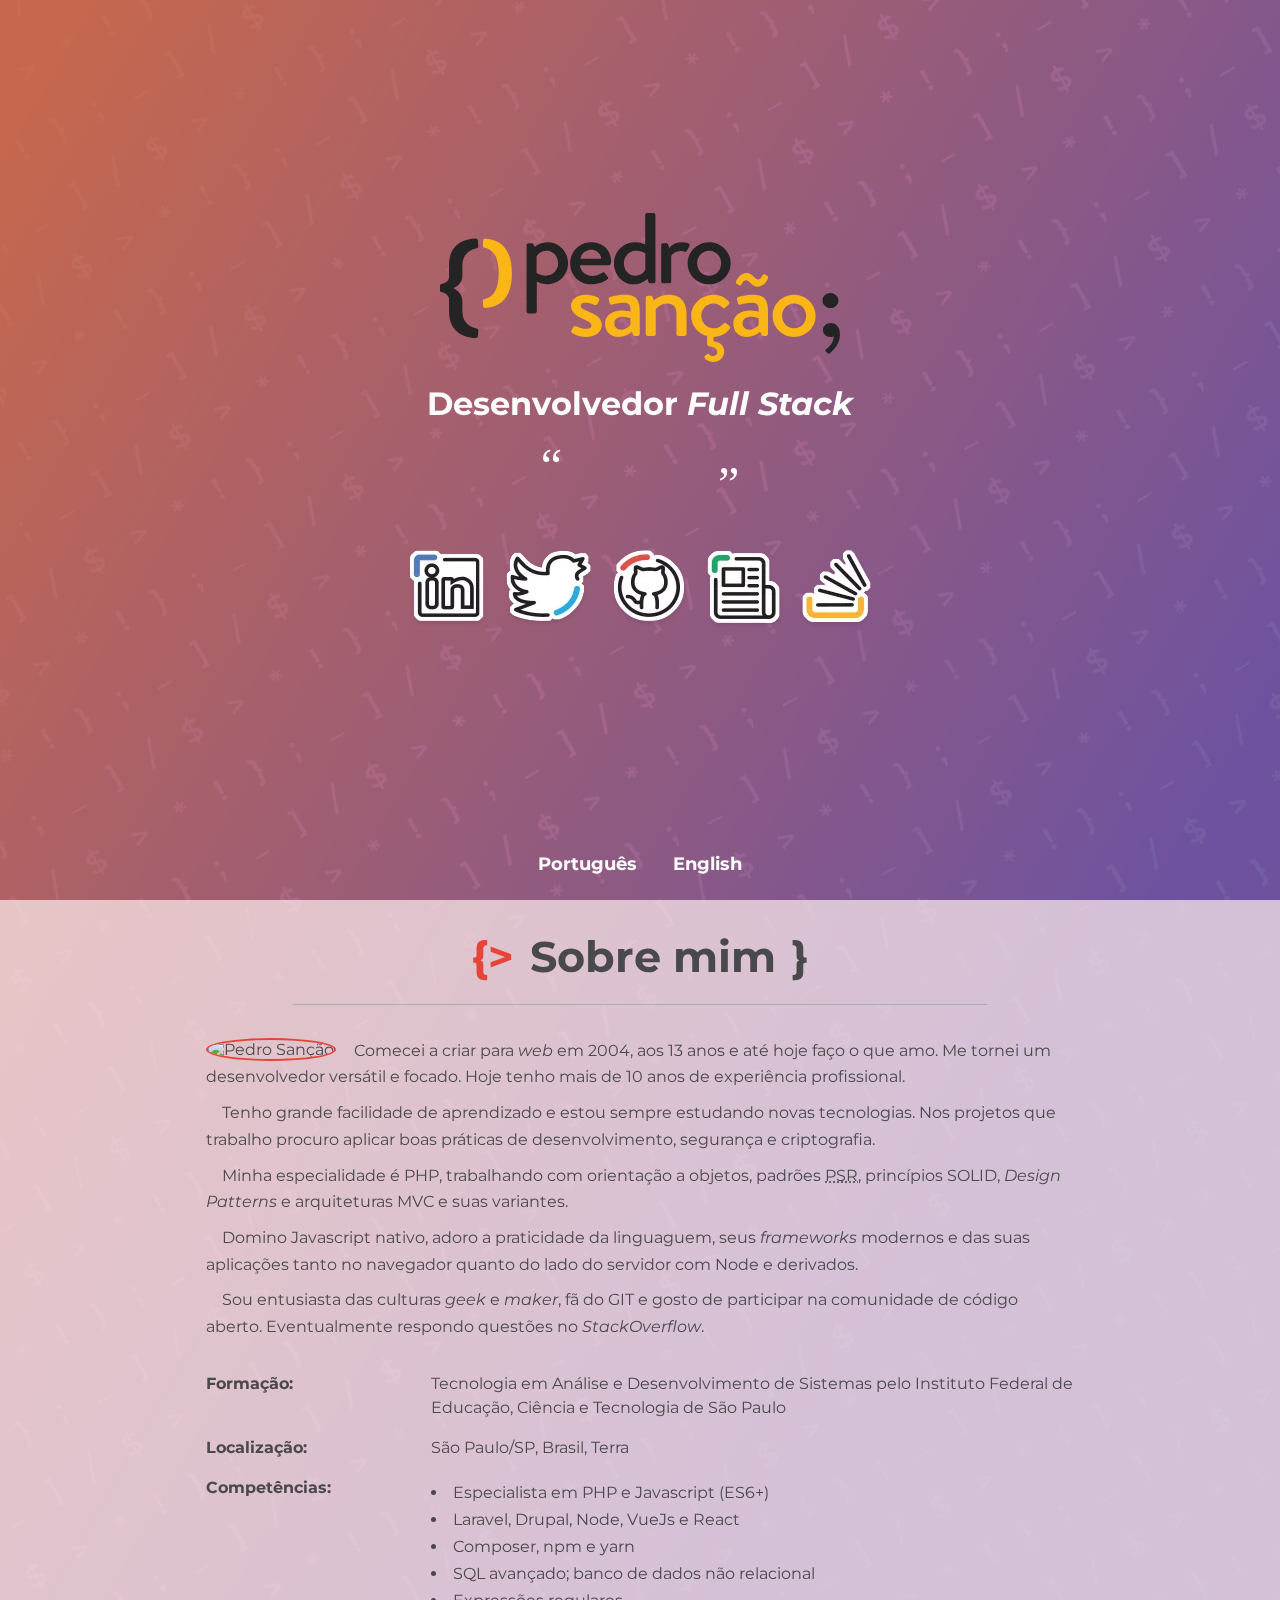
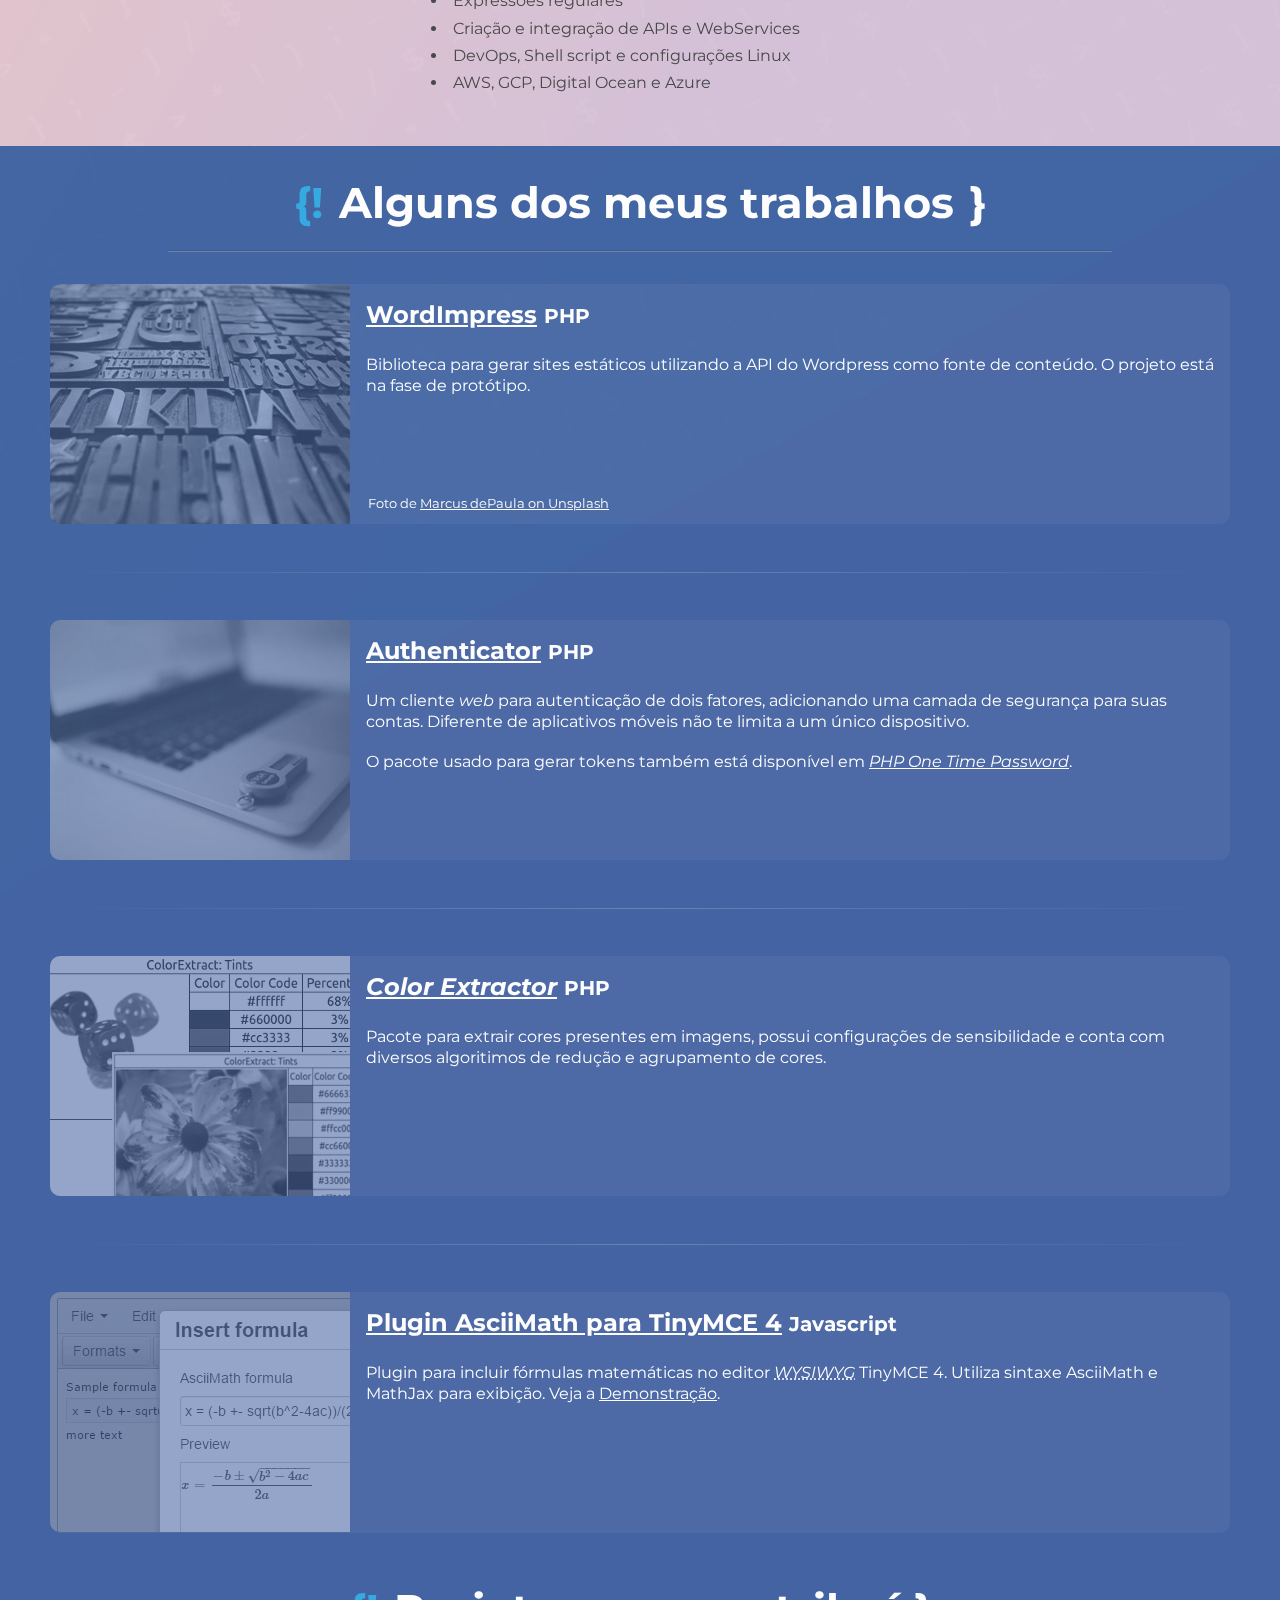
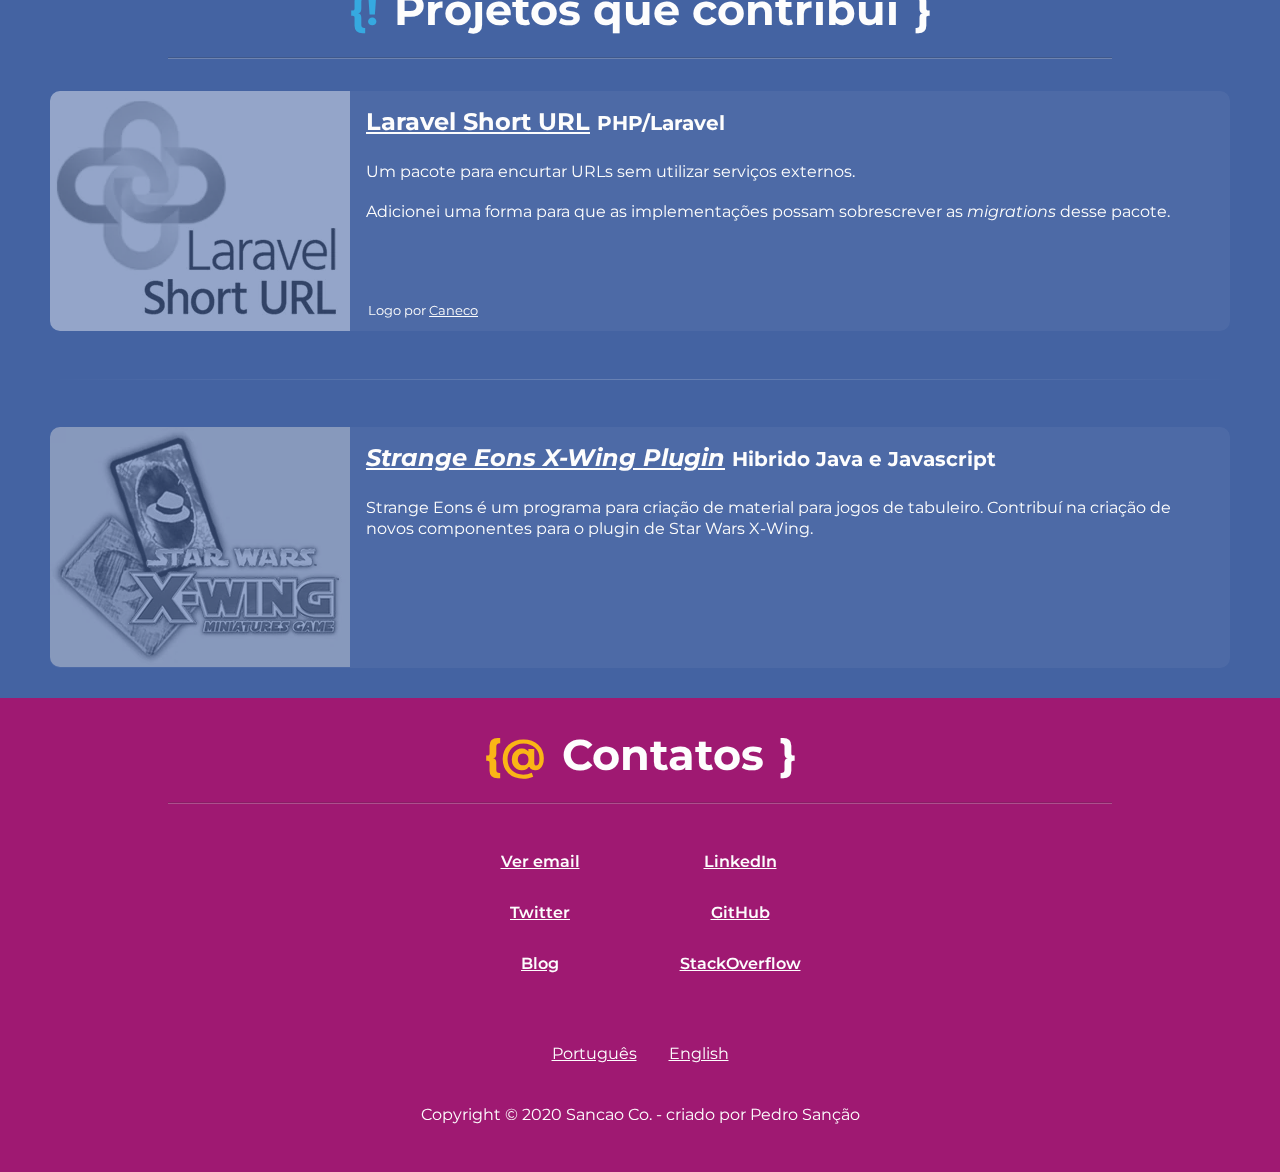
==== commit 04448c79: "Fix logo pre load" ====
--- a/index.html
+++ b/index.html
@@ -16,7 +16,7 @@
   <link href="https://fonts.googleapis.com/css2?family=Montserrat:ital,wght@0,400;0,600;1,400;1,600&display=swap" rel="stylesheet">
   <link href="./css/default.css" rel="stylesheet" type="text/css">
   <link href="./images/favicon.png" rel="icon" type="image/png" sizes="32x32">
-  <link rel="preload" href="images/logo-blue-dark.svg" as="image">
+  <link rel="preload" href="images/logo-pedro-sancao.svg" as="image">
   <link rel="preload" href="css/default.css" as="style">
   <link rel="preload" href="images/background.webp" as="image">
   <link rel="preload" href="images/icons.webp" as="image">
@@ -25,7 +25,7 @@
   <header>
     <h1>
       <span>Pedro Sanção</span>
-      <img src="images/logo-pedro-sancao.svg" alt="logo Pedro Sanção">
+      <img src="images/logo-pedro-sancao.svg" alt="logo Pedro Sanção" width="400" height="149">
     </h1>
     <h2>Desenvolvedor <em>Full Stack</em></h2>
     <blockquote>Eu vou fazer a Internet!</blockquote>
@@ -71,7 +71,7 @@
           <dd>
             <ul>
               <li>Especialista em PHP e Javascript (ES6+)</li>
-              <li>Laravel, Node, VueJs e React</li>
+              <li>Laravel, Drupal, Node, VueJs e React</li>
               <li>Composer, npm e yarn</li>
               <li>SQL avançado; banco de dados não relacional</li>
               <li>Expressões regulares</li>
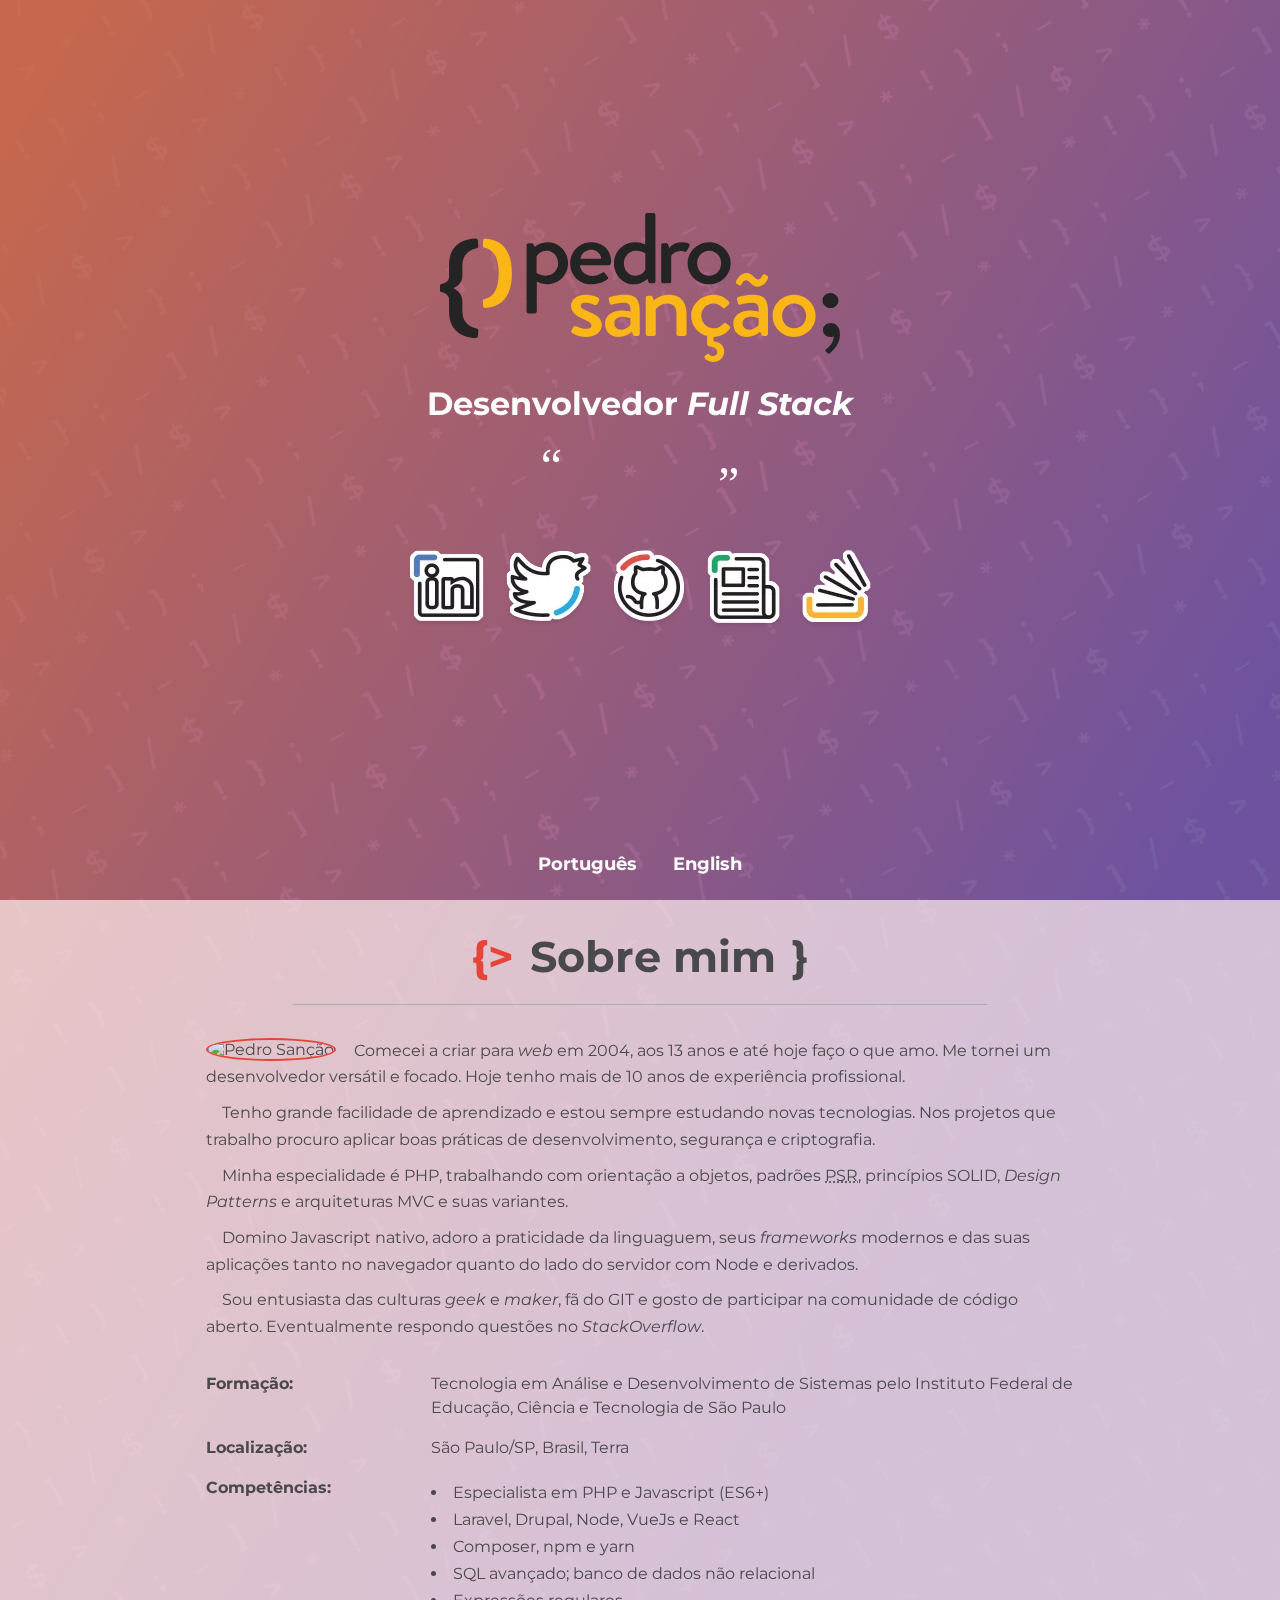
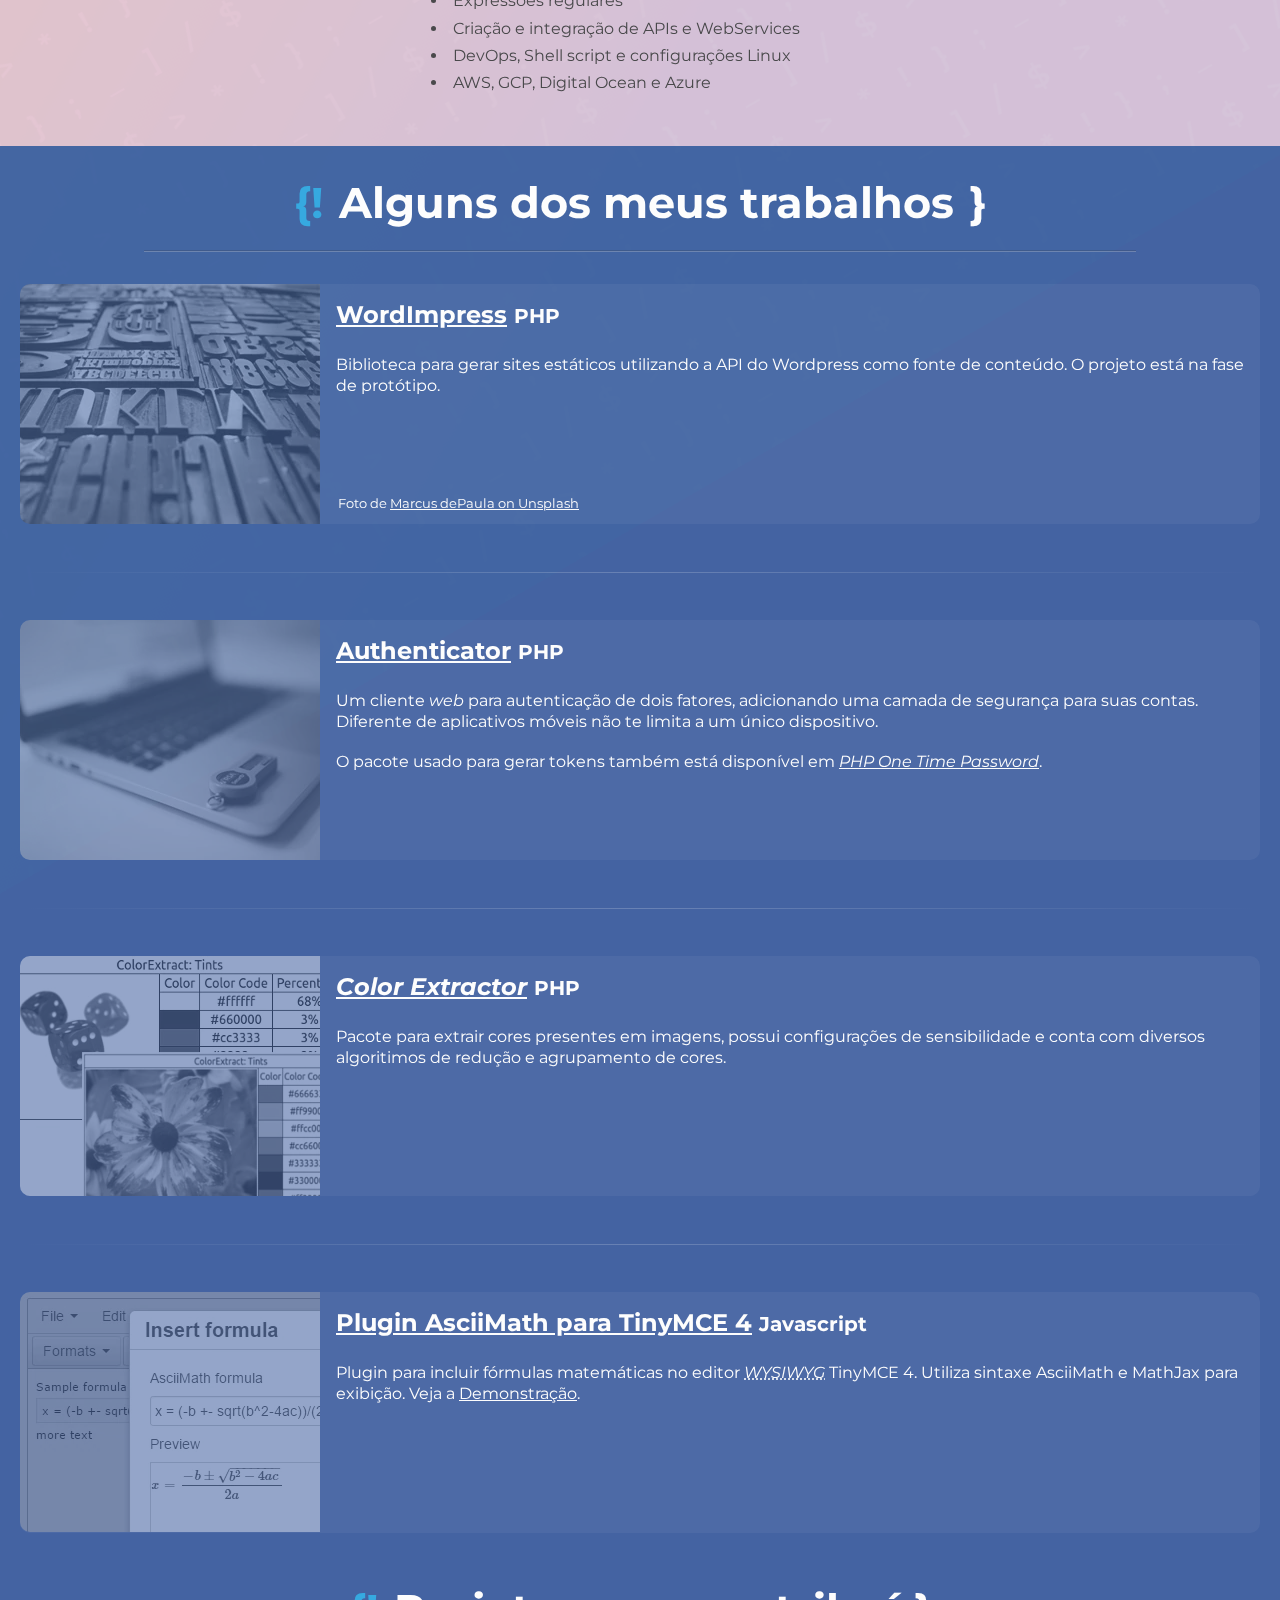
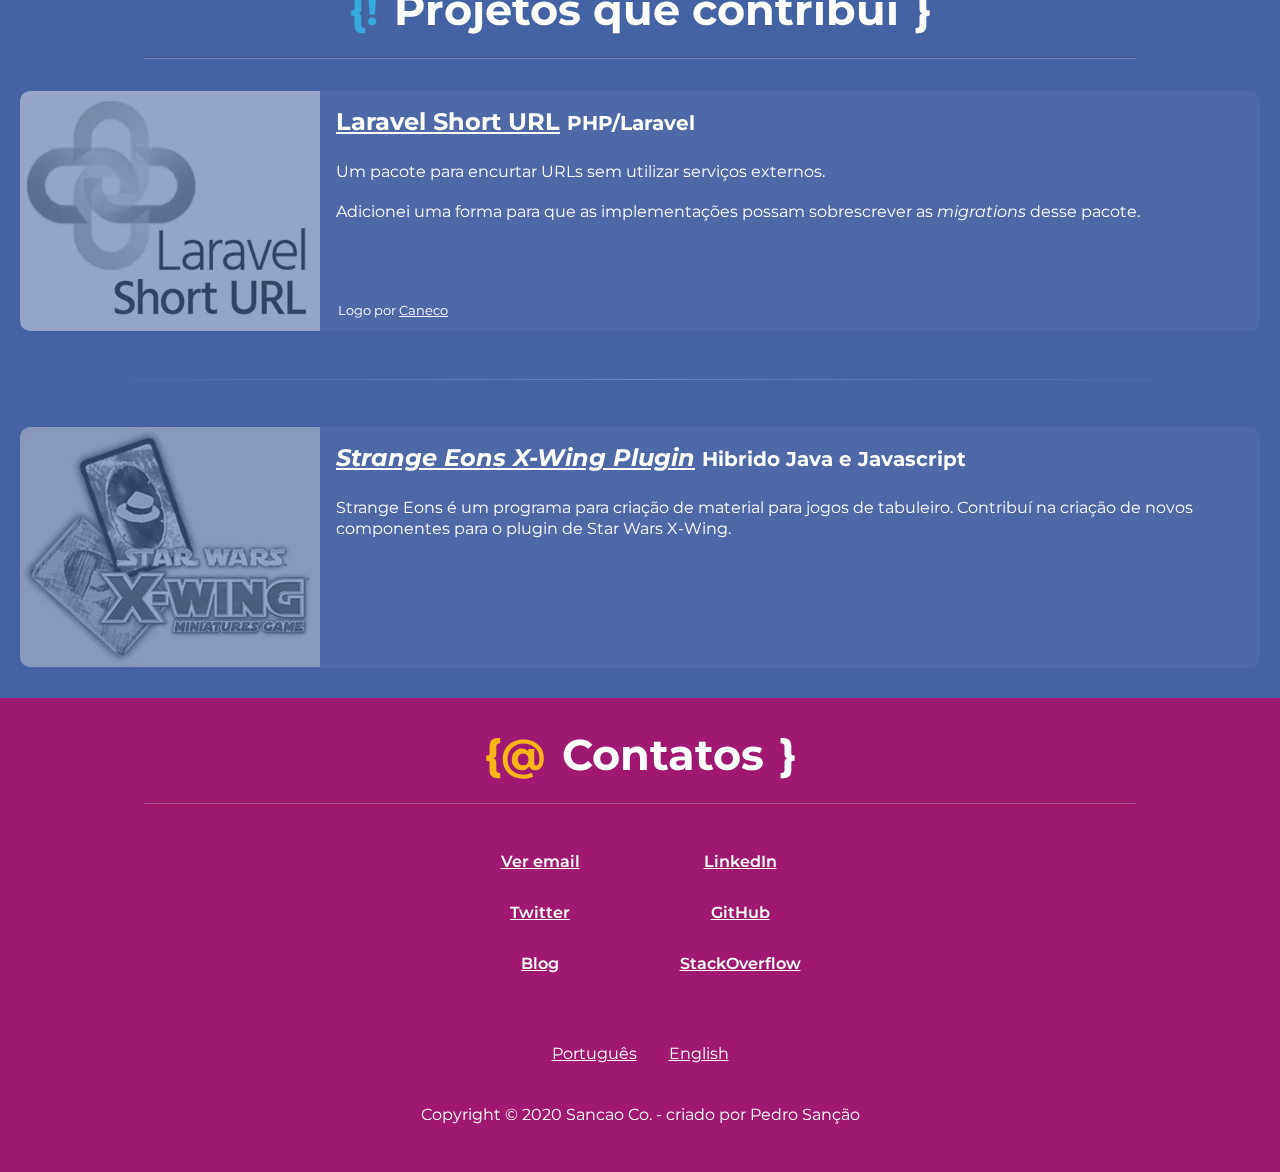
==== commit dba197db: "Wrap main content for accesibility" ====
--- a/index.html
+++ b/index.html
@@ -41,129 +41,131 @@
       <a href="en/" hreflang="en">English</a>
     </nav>
   </header>
-  <section class="perfil">
-    <div class="container">
-      <h3>Sobre mim</h3>
-      <picture>
-        <img src="https://s.gravatar.com/avatar/990976037e271ce8dd878f000ff0453c?s=250" alt="Pedro Sanção" width="250" height="250">
-      </picture>
-      <section>
-        <p>Comecei a criar para <em>web</em> em 2004, aos 13 anos e até hoje faço o que amo. Me tornei um desenvolvedor
-          versátil e focado. Hoje tenho mais de 10 anos de experiência profissional.</p>
-        <p>Tenho grande facilidade de aprendizado e estou sempre estudando novas tecnologias. Nos projetos que trabalho
-          procuro aplicar boas práticas de desenvolvimento, segurança e criptografia.</p>
-        <p>Minha especialidade é PHP, trabalhando com orientação a objetos, padrões <abbr
-            title="PHP Standard Recommendations">PSR</abbr>, princípios SOLID, <em>Design Patterns</em> e arquiteturas
-          MVC e suas variantes.</p>
-        <p>Domino Javascript nativo, adoro a praticidade da linguaguem, seus <em>frameworks</em> modernos e das suas
-          aplicações tanto no navegador quanto do lado do servidor com Node e derivados.</p>
-        <p>Sou entusiasta das culturas <em>geek</em> e <em>maker</em>, fã do GIT e gosto de participar na comunidade de
-          código aberto. Eventualmente respondo questões no <em>StackOverflow</em>.</p>
-      </section>
-      <section>
-        <dl>
-          <dt>Formação</dt>
-          <dd>Tecnologia em Análise e Desenvolvimento de Sistemas pelo Instituto Federal de Educação, Ciência e
-            Tecnologia de São Paulo</dd>
-          <dt>Localização</dt>
-          <dd>São Paulo/SP, Brasil, Terra</dd>
-          <dt>Competências</dt>
-          <dd>
-            <ul>
-              <li>Especialista em PHP e Javascript (ES6+)</li>
-              <li>Laravel, Drupal, Node, VueJs e React</li>
-              <li>Composer, npm e yarn</li>
-              <li>SQL avançado; banco de dados não relacional</li>
-              <li>Expressões regulares</li>
-              <li>Criação e integração de APIs e WebServices</li>
-              <li>DevOps, Shell script e configurações Linux</li>
-              <li>AWS, GCP, Digital Ocean e Azure</li>
-            </ul>
-          </dd>
-        </dl>
-      </section>
-    </div>
-  </section>
-  <section class="portfolio">
-    <div class="container">
-      <h3>Alguns dos meus trabalhos</h3>
-      <figure>
-        <img src="images/press.webp" width="300" height="240" alt="Prensa de impressão">
-        <figcaption>
-          <h4><a href="https://github.com/pedrosancao/wordimpress" rel="external noopener" target="_blank">WordImpress</a> <small>PHP</small></h4>
-          <p>Biblioteca para gerar sites estáticos utilizando a API do Wordpress como fonte de conteúdo. O projeto está
-            na fase de protótipo.</p>
-          <legend>
-            Foto de
-            <a href="https://unsplash.com/@marcusdepaula?utm_source=unsplash&amp;utm_medium=referral&amp;utm_content=creditCopyText" rel="external noopener" target="_blank">Marcus dePaula on Unsplash</a>
-          </legend>
-        </figcaption>
-      </figure>
-      <figure>
-        <img src="images/security-token.webp" width="300" height="240" alt="Token de segurança">
-        <figcaption>
-          <h4><a href="https://github.com/pedrosancao/authenticator-client" rel="external noopener" target="_blank">Authenticator</a> <small>PHP</small></h4>
-          <p>Um cliente <em>web</em> para autenticação de dois fatores, adicionando uma camada de segurança para suas
-            contas. Diferente de aplicativos móveis não te limita a um único dispositivo.</p>
-          <p>O pacote usado para gerar tokens também está disponível em <a href="https://github.com/pedrosancao/php-otp" rel="external noopener" target="_blank"><em>PHP One Time Password</em></a>.</p>
-        </figcaption>
-      </figure>
-      <figure>
-        <img src="images/php-color-extractor.webp" width="300" height="240" alt="PHP Color Extractor">
-        <figcaption>
-          <h4><a href="https://github.com/pedrosancao/php-color-extractor" rel="external noopener" target="_blank"><em>Color Extractor</em></a> <small>PHP</small></h4>
-          <p>Pacote para extrair cores presentes em imagens, possui configurações de sensibilidade e conta com diversos
-            algoritimos de redução e agrupamento de cores.</p>
-        </figcaption>
-      </figure>
-      <figure>
-        <img src="images/asciimath.webp" width="300" height="240" alt="Plugin AsciiMath para TinyMCE 4">
-        <figcaption>
-          <h4><a href="https://pedrosancao.github.io/asciimath-tinymce4/" rel="external noopener" target="_blank">Plugin
-            AsciiMath para TinyMCE 4</a> <small>Javascript</small></h4>
-          <p>Plugin para incluir fórmulas matemáticas no editor <em><abbr title="What You See Is What You Get">WYSIWYG</abbr></em>
-            TinyMCE 4. Utiliza sintaxe AsciiMath e MathJax para exibição. Veja a
-            <a href="https://pedrosancao.github.io/asciimath-tinymce4/demo.html" rel="external noopener" target="_blank">Demonstração</a>.</p>
-        </figcaption>
-      </figure>
-    </div>
-    <div class="container">
-      <h3>Projetos que contribuí</h3>
-      <figure>
-        <img src="images/short-url.webp" width="300" height="240" alt="Laravel Short URL">
-        <figcaption>
-          <h4><a href="https://github.com/pedrosancao/autogrow" rel="external noopener" target="_blank">Laravel Short
-            URL</a> <small>PHP/Laravel</small></h4>
-          <p>Um pacote para encurtar URLs sem utilizar serviços externos.</p>
-          <p>Adicionei uma forma para que as implementações possam sobrescrever as <em>migrations</em> desse pacote.</p>
-          <legend>
-            Logo por <a href="https://twitter.com/caneco" rel="external noopener" target="_blank">Caneco</a>
-          </legend>
-        </figcaption>
-      </figure>
-      <figure>
-        <img src="images/strange-eons-xwing.webp" width="300" height="240" alt="Strange Eons X-Wing Plugin">
-        <figcaption>
-          <h4><a href="https://github.com/Hinny/strange-eons-xwing-plug-in/graphs/contributors" rel="external noopener" target="_blank"><em>Strange Eons X-Wing Plugin</em></a> <small>Hibrido Java e Javascript</small></h4>
-          <p>Strange Eons é um programa para criação de material para jogos de tabuleiro. Contribuí na criação de novos
-            componentes para o plugin de Star Wars X-Wing.</p>
-        </figcaption>
-      </figure>
-    </div>
-  </section>
-  <section class="contato">
-    <div class="container">
-      <h3>Contatos</h3>
-      <div class="flexbox">
-        <p><a href="#" class="mailto">Ver email</a></p>
-        <p><a href="https://linkedin.com/in/pedrosancao" rel="external noopener" target="_blank">LinkedIn</a></p>
-        <p><a href="https://twitter.com/pedrosancao" rel="external noopener" target="_blank">Twitter</a></p>
-        <p><a href="https://github.com/pedrosancao" rel="external noopener" target="_blank">GitHub</a></p>
-        <p><a href="https://sancao.wordpress.com/" rel="external noopener" target="_blank">Blog</a></p>
-        <p><a href="http://pt.stackoverflow.com/users/13561/san%c3%a7%c3%a3o" rel="external noopener" target="_blank">StackOverflow</a></p>
+  <main>
+    <section class="perfil">
+      <div class="container">
+        <h3>Sobre mim</h3>
+        <picture>
+          <img src="https://s.gravatar.com/avatar/990976037e271ce8dd878f000ff0453c?s=250" alt="Pedro Sanção" width="250" height="250">
+        </picture>
+        <section>
+          <p>Comecei a criar para <em>web</em> em 2004, aos 13 anos e até hoje faço o que amo. Me tornei um desenvolvedor
+            versátil e focado. Hoje tenho mais de 10 anos de experiência profissional.</p>
+          <p>Tenho grande facilidade de aprendizado e estou sempre estudando novas tecnologias. Nos projetos que trabalho
+            procuro aplicar boas práticas de desenvolvimento, segurança e criptografia.</p>
+          <p>Minha especialidade é PHP, trabalhando com orientação a objetos, padrões <abbr
+              title="PHP Standard Recommendations">PSR</abbr>, princípios SOLID, <em>Design Patterns</em> e arquiteturas
+            MVC e suas variantes.</p>
+          <p>Domino Javascript nativo, adoro a praticidade da linguaguem, seus <em>frameworks</em> modernos e das suas
+            aplicações tanto no navegador quanto do lado do servidor com Node e derivados.</p>
+          <p>Sou entusiasta das culturas <em>geek</em> e <em>maker</em>, fã do GIT e gosto de participar na comunidade de
+            código aberto. Eventualmente respondo questões no <em>StackOverflow</em>.</p>
+        </section>
+        <section>
+          <dl>
+            <dt>Formação</dt>
+            <dd>Tecnologia em Análise e Desenvolvimento de Sistemas pelo Instituto Federal de Educação, Ciência e
+              Tecnologia de São Paulo</dd>
+            <dt>Localização</dt>
+            <dd>São Paulo/SP, Brasil, Terra</dd>
+            <dt>Competências</dt>
+            <dd>
+              <ul>
+                <li>Especialista em PHP e Javascript (ES6+)</li>
+                <li>Laravel, Drupal, Node, VueJs e React</li>
+                <li>Composer, npm e yarn</li>
+                <li>SQL avançado; banco de dados não relacional</li>
+                <li>Expressões regulares</li>
+                <li>Criação e integração de APIs e WebServices</li>
+                <li>DevOps, Shell script e configurações Linux</li>
+                <li>AWS, GCP, Digital Ocean e Azure</li>
+              </ul>
+            </dd>
+          </dl>
+        </section>
       </div>
-    </div>
-  </section>
+    </section>
+    <section class="portfolio">
+      <div class="container">
+        <h3>Alguns dos meus trabalhos</h3>
+        <figure>
+          <img src="images/press.webp" width="300" height="240" alt="Prensa de impressão">
+          <figcaption>
+            <h4><a href="https://github.com/pedrosancao/wordimpress" rel="external noopener" target="_blank">WordImpress</a> <small>PHP</small></h4>
+            <p>Biblioteca para gerar sites estáticos utilizando a API do Wordpress como fonte de conteúdo. O projeto está
+              na fase de protótipo.</p>
+            <legend>
+              Foto de
+              <a href="https://unsplash.com/@marcusdepaula?utm_source=unsplash&amp;utm_medium=referral&amp;utm_content=creditCopyText" rel="external noopener" target="_blank">Marcus dePaula on Unsplash</a>
+            </legend>
+          </figcaption>
+        </figure>
+        <figure>
+          <img src="images/security-token.webp" width="300" height="240" alt="Token de segurança">
+          <figcaption>
+            <h4><a href="https://github.com/pedrosancao/authenticator-client" rel="external noopener" target="_blank">Authenticator</a> <small>PHP</small></h4>
+            <p>Um cliente <em>web</em> para autenticação de dois fatores, adicionando uma camada de segurança para suas
+              contas. Diferente de aplicativos móveis não te limita a um único dispositivo.</p>
+            <p>O pacote usado para gerar tokens também está disponível em <a href="https://github.com/pedrosancao/php-otp" rel="external noopener" target="_blank"><em>PHP One Time Password</em></a>.</p>
+          </figcaption>
+        </figure>
+        <figure>
+          <img src="images/php-color-extractor.webp" width="300" height="240" alt="PHP Color Extractor">
+          <figcaption>
+            <h4><a href="https://github.com/pedrosancao/php-color-extractor" rel="external noopener" target="_blank"><em>Color Extractor</em></a> <small>PHP</small></h4>
+            <p>Pacote para extrair cores presentes em imagens, possui configurações de sensibilidade e conta com diversos
+              algoritimos de redução e agrupamento de cores.</p>
+          </figcaption>
+        </figure>
+        <figure>
+          <img src="images/asciimath.webp" width="300" height="240" alt="Plugin AsciiMath para TinyMCE 4">
+          <figcaption>
+            <h4><a href="https://pedrosancao.github.io/asciimath-tinymce4/" rel="external noopener" target="_blank">Plugin
+              AsciiMath para TinyMCE 4</a> <small>Javascript</small></h4>
+            <p>Plugin para incluir fórmulas matemáticas no editor <em><abbr title="What You See Is What You Get">WYSIWYG</abbr></em>
+              TinyMCE 4. Utiliza sintaxe AsciiMath e MathJax para exibição. Veja a
+              <a href="https://pedrosancao.github.io/asciimath-tinymce4/demo.html" rel="external noopener" target="_blank">Demonstração</a>.</p>
+          </figcaption>
+        </figure>
+      </div>
+      <div class="container">
+        <h3>Projetos que contribuí</h3>
+        <figure>
+          <img src="images/short-url.webp" width="300" height="240" alt="Laravel Short URL">
+          <figcaption>
+            <h4><a href="https://github.com/pedrosancao/autogrow" rel="external noopener" target="_blank">Laravel Short
+              URL</a> <small>PHP/Laravel</small></h4>
+            <p>Um pacote para encurtar URLs sem utilizar serviços externos.</p>
+            <p>Adicionei uma forma para que as implementações possam sobrescrever as <em>migrations</em> desse pacote.</p>
+            <legend>
+              Logo por <a href="https://twitter.com/caneco" rel="external noopener" target="_blank">Caneco</a>
+            </legend>
+          </figcaption>
+        </figure>
+        <figure>
+          <img src="images/strange-eons-xwing.webp" width="300" height="240" alt="Strange Eons X-Wing Plugin">
+          <figcaption>
+            <h4><a href="https://github.com/Hinny/strange-eons-xwing-plug-in/graphs/contributors" rel="external noopener" target="_blank"><em>Strange Eons X-Wing Plugin</em></a> <small>Hibrido Java e Javascript</small></h4>
+            <p>Strange Eons é um programa para criação de material para jogos de tabuleiro. Contribuí na criação de novos
+              componentes para o plugin de Star Wars X-Wing.</p>
+          </figcaption>
+        </figure>
+      </div>
+    </section>
+    <section class="contato">
+      <div class="container">
+        <h3>Contatos</h3>
+        <div class="flexbox">
+          <p><a href="#" class="mailto">Ver email</a></p>
+          <p><a href="https://linkedin.com/in/pedrosancao" rel="external noopener" target="_blank">LinkedIn</a></p>
+          <p><a href="https://twitter.com/pedrosancao" rel="external noopener" target="_blank">Twitter</a></p>
+          <p><a href="https://github.com/pedrosancao" rel="external noopener" target="_blank">GitHub</a></p>
+          <p><a href="https://sancao.wordpress.com/" rel="external noopener" target="_blank">Blog</a></p>
+          <p><a href="http://pt.stackoverflow.com/users/13561/san%c3%a7%c3%a3o" rel="external noopener" target="_blank">StackOverflow</a></p>
+        </div>
+      </div>
+    </section>
+  </main>
   <footer>
     <p class="lang">
       <a href="./">Português</a>
--- a/css/default.css
+++ b/css/default.css
@@ -174,7 +174,7 @@
 	font-size: 2em;
 	line-height: 0.1em;
 }
-body > section {
+body > main > section {
 	padding: 30px 20px;
 }
 .container {
--- a/css/default.css
+++ b/css/default.css
@@ -174,7 +174,7 @@
 	font-size: 2em;
 	line-height: 0.1em;
 }
-body > section {
+body > main > section {
 	padding: 30px 20px;
 }
 .container {
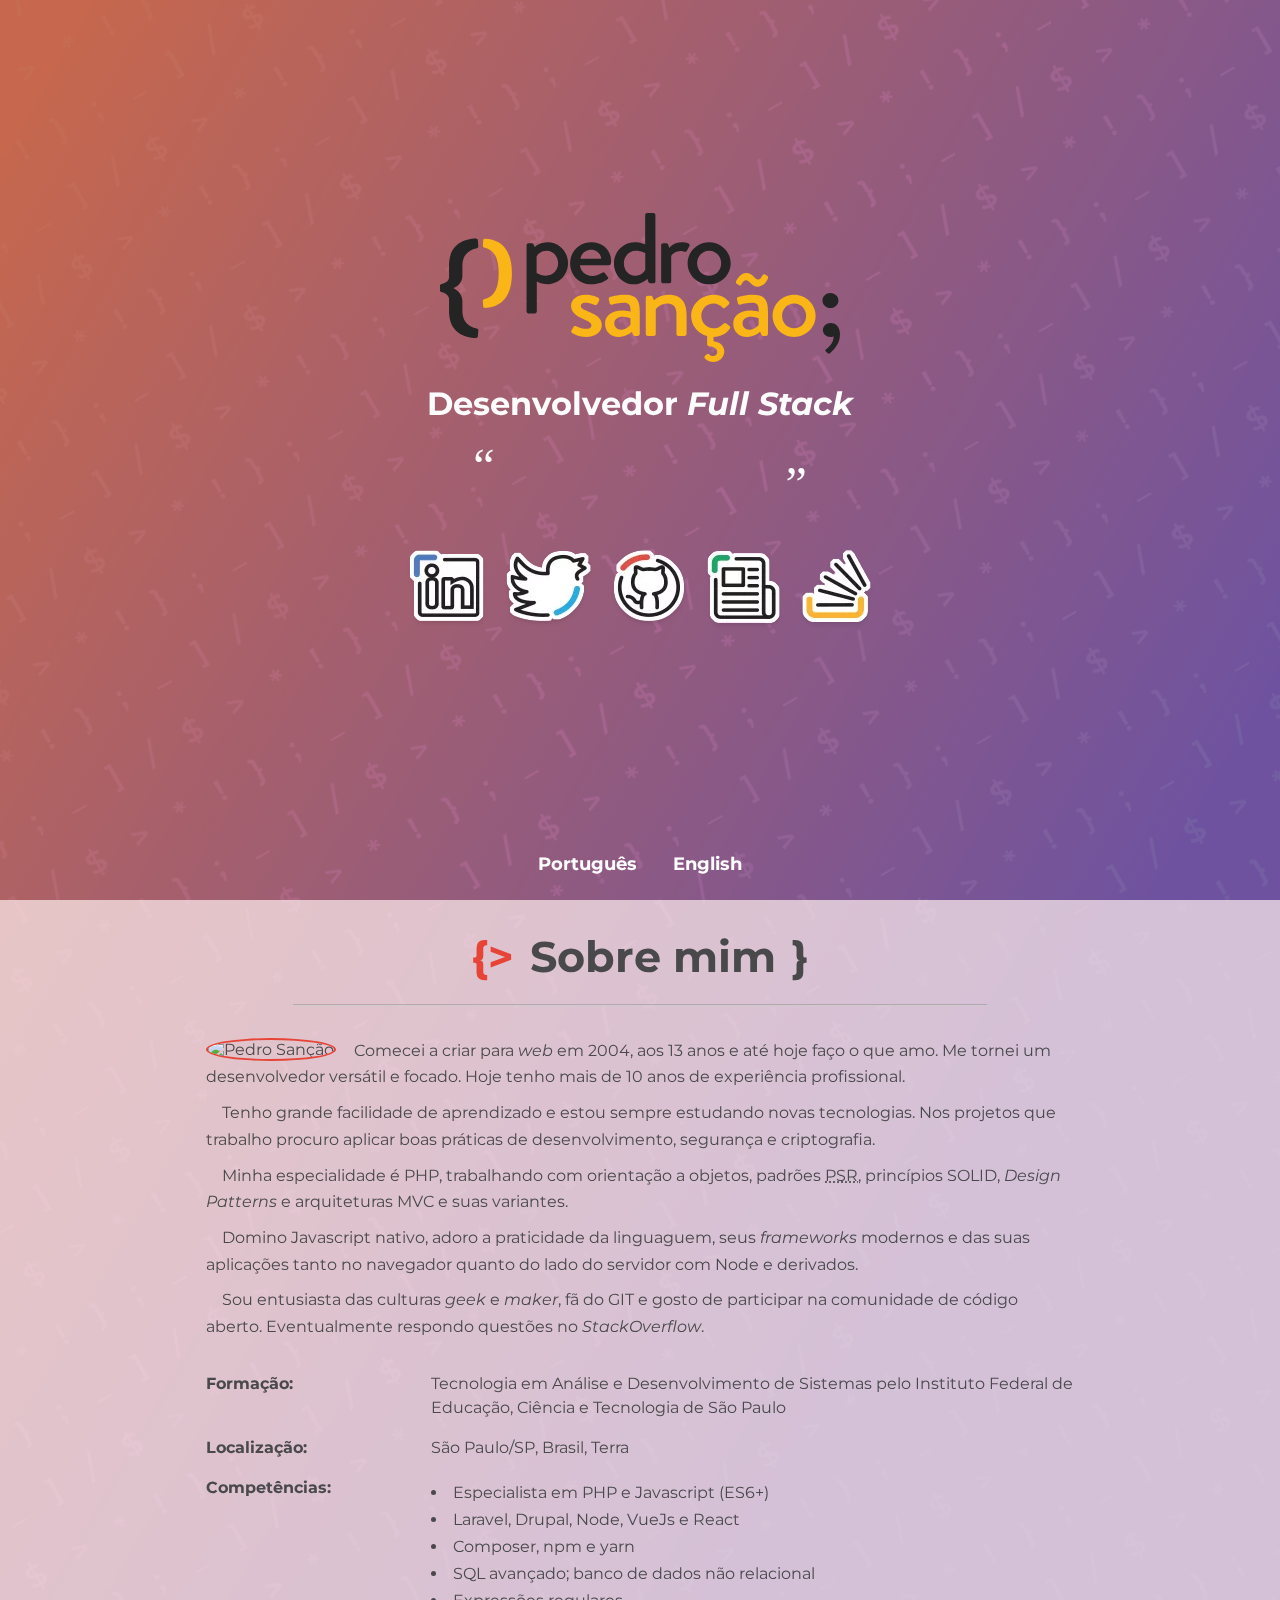
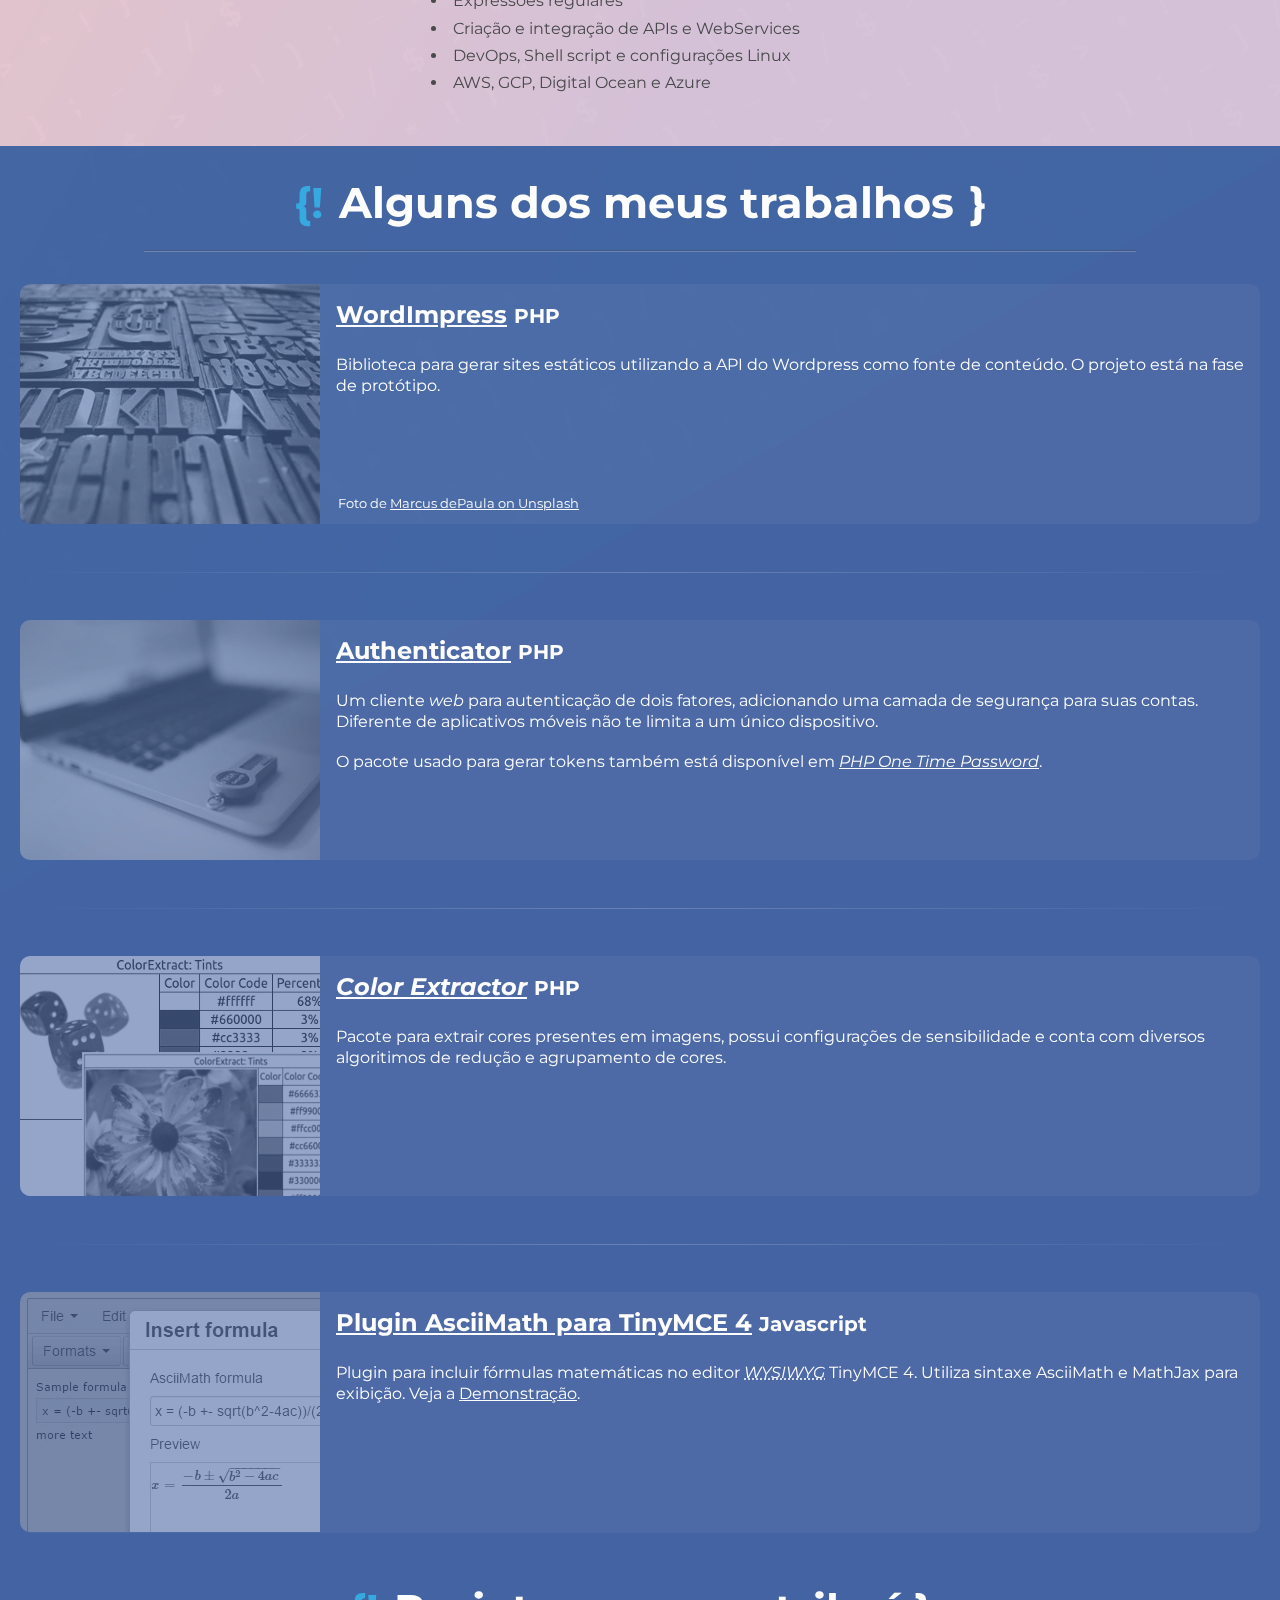
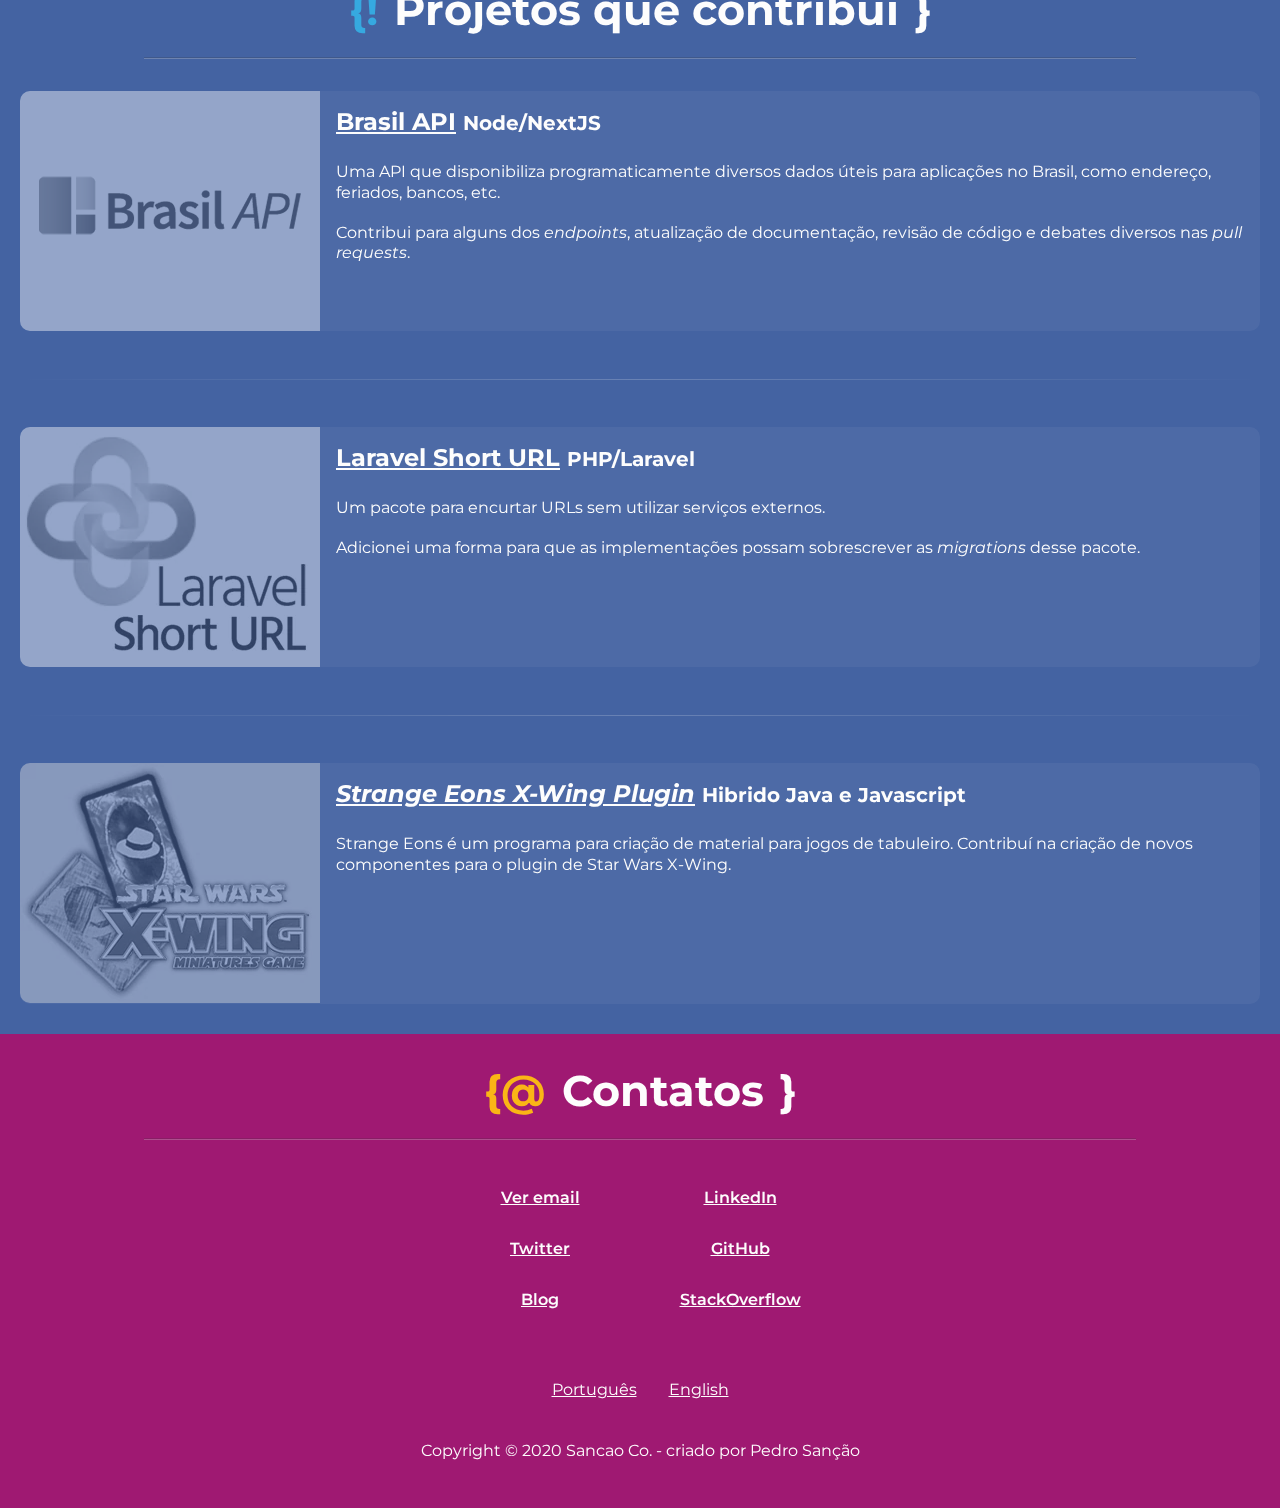
==== commit b1d96b82: "Add BrasilAPI contributed project" ====
--- a/index.html
+++ b/index.html
@@ -131,15 +131,20 @@
       <div class="container">
         <h3>Projetos que contribuí</h3>
         <figure>
+          <img src="images/brasil-api.webp" width="300" height="240" alt="Brasil API logo">
+          <figcaption>
+            <h4><a href="https://github.com/pedrosancao/BrasilAPI" rel="external noopener" target="_blank">Brasil API</a> <small>Node/NextJS</small></h4>
+            <p>Uma API que disponibiliza programaticamente diversos dados úteis para aplicações no Brasil, como endereço, feriados, bancos, etc.</p>
+            <p>Contribui para alguns dos <em>endpoints</em>, atualização de documentação, revisão de código e debates diversos nas <em>pull requests</em>.</p>
+          </figcaption>
+        </figure>
+        <figure>
           <img src="images/short-url.webp" width="300" height="240" alt="Laravel Short URL">
           <figcaption>
-            <h4><a href="https://github.com/pedrosancao/autogrow" rel="external noopener" target="_blank">Laravel Short
+            <h4><a href="https://github.com/pedrosancao/laravel-short-url" rel="external noopener" target="_blank">Laravel Short
               URL</a> <small>PHP/Laravel</small></h4>
             <p>Um pacote para encurtar URLs sem utilizar serviços externos.</p>
             <p>Adicionei uma forma para que as implementações possam sobrescrever as <em>migrations</em> desse pacote.</p>
-            <legend>
-              Logo por <a href="https://twitter.com/caneco" rel="external noopener" target="_blank">Caneco</a>
-            </legend>
           </figcaption>
         </figure>
         <figure>
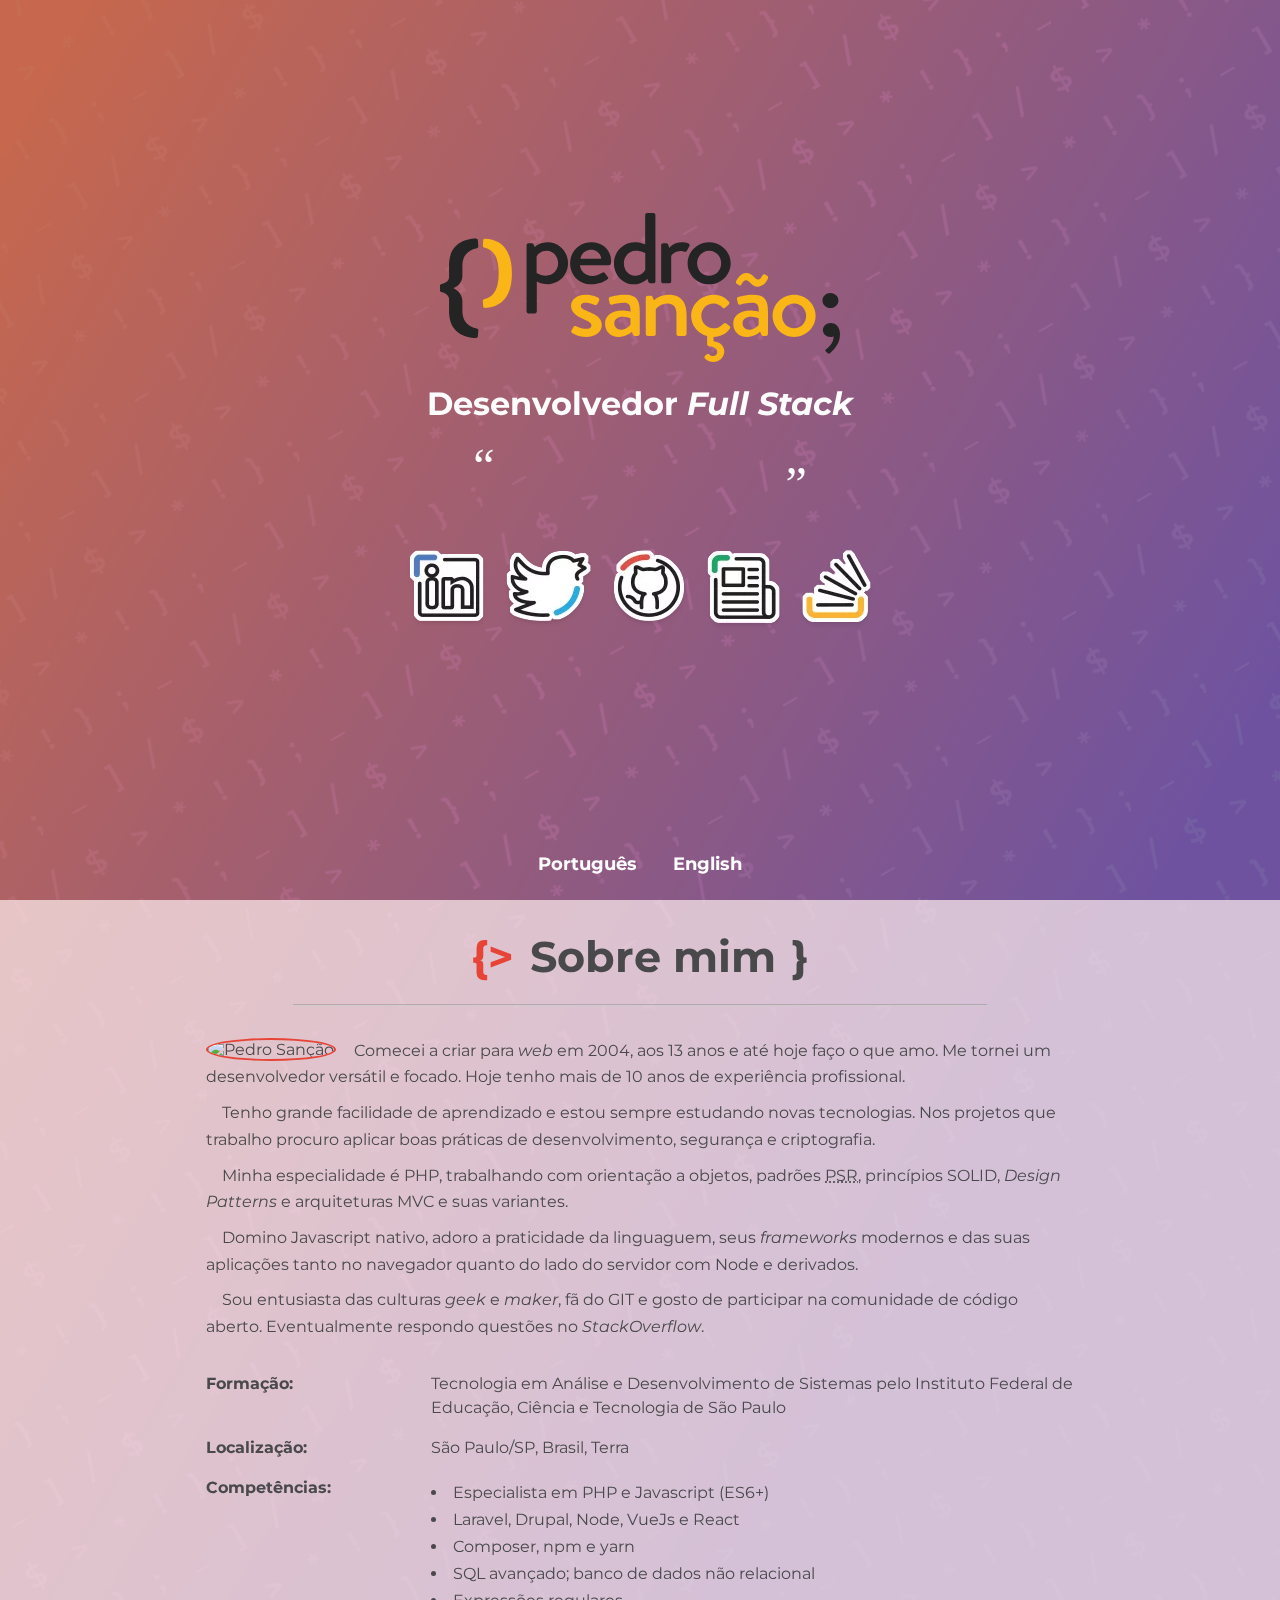
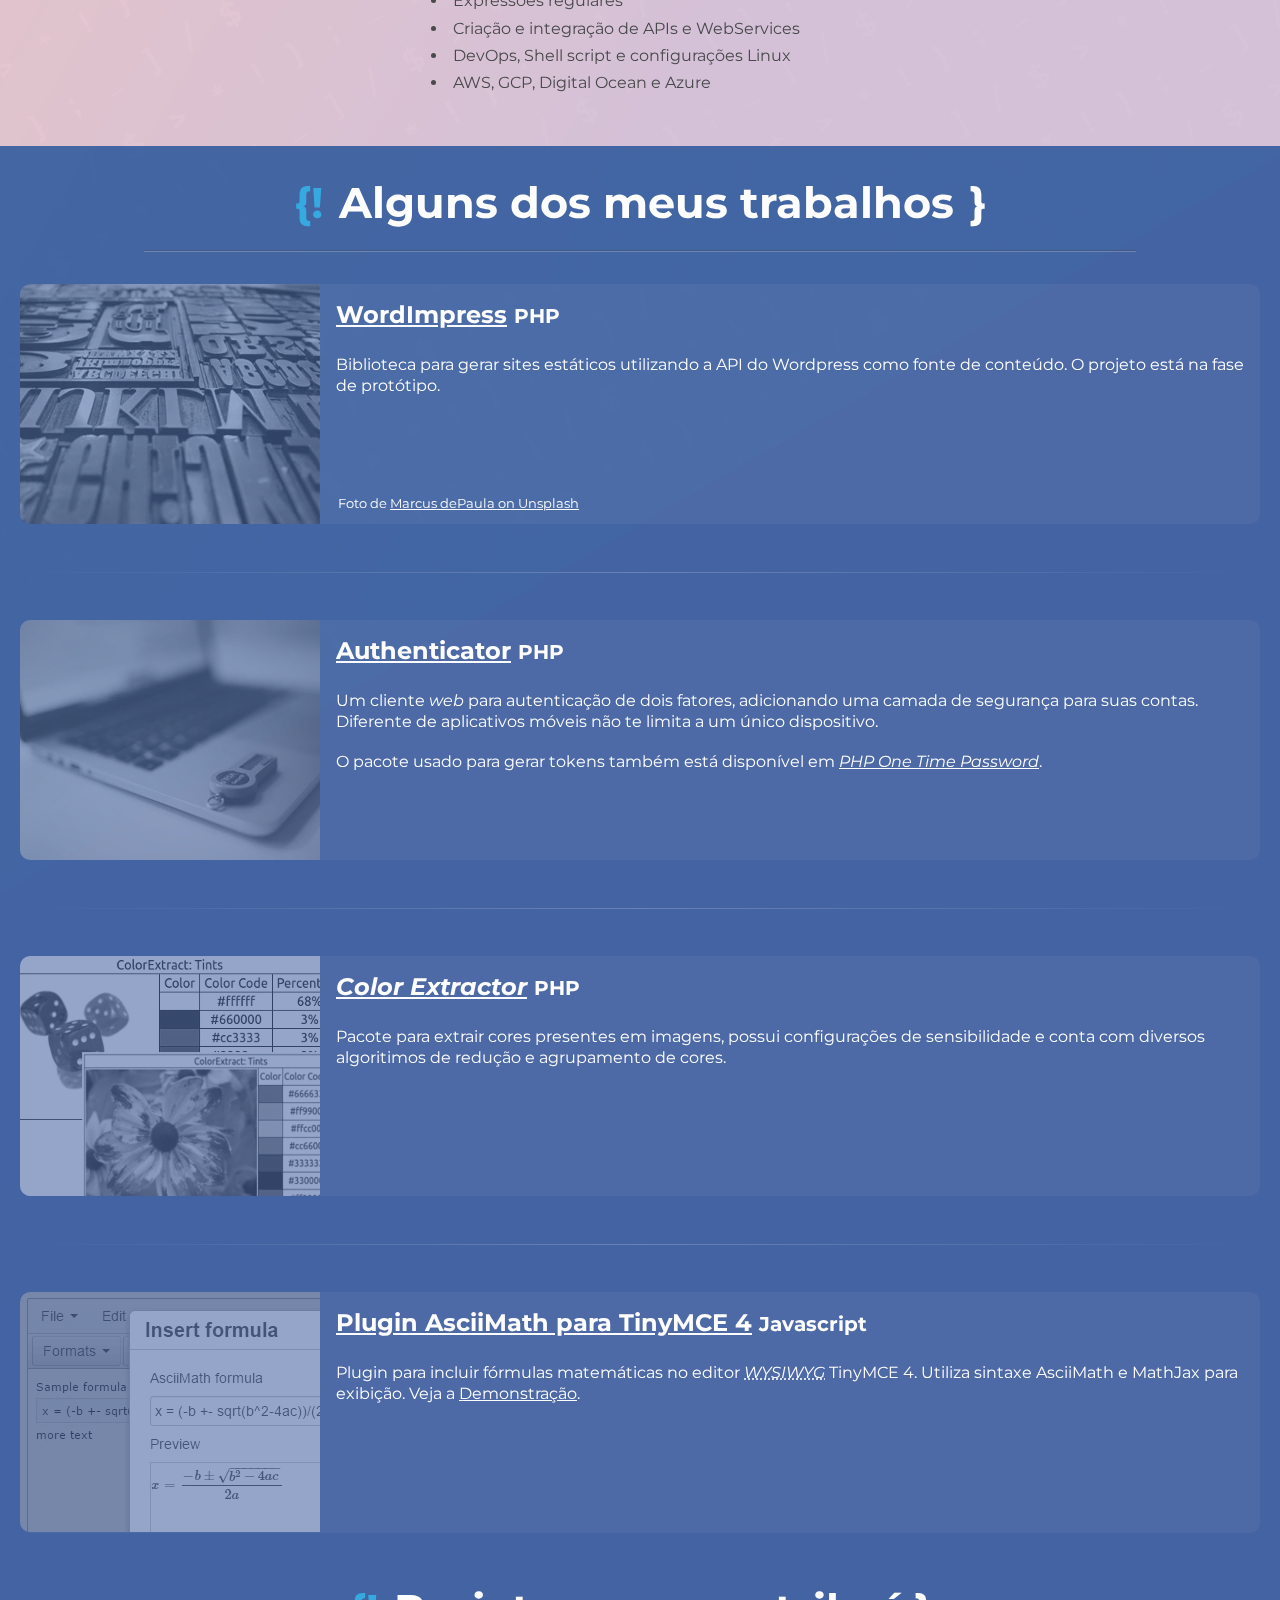
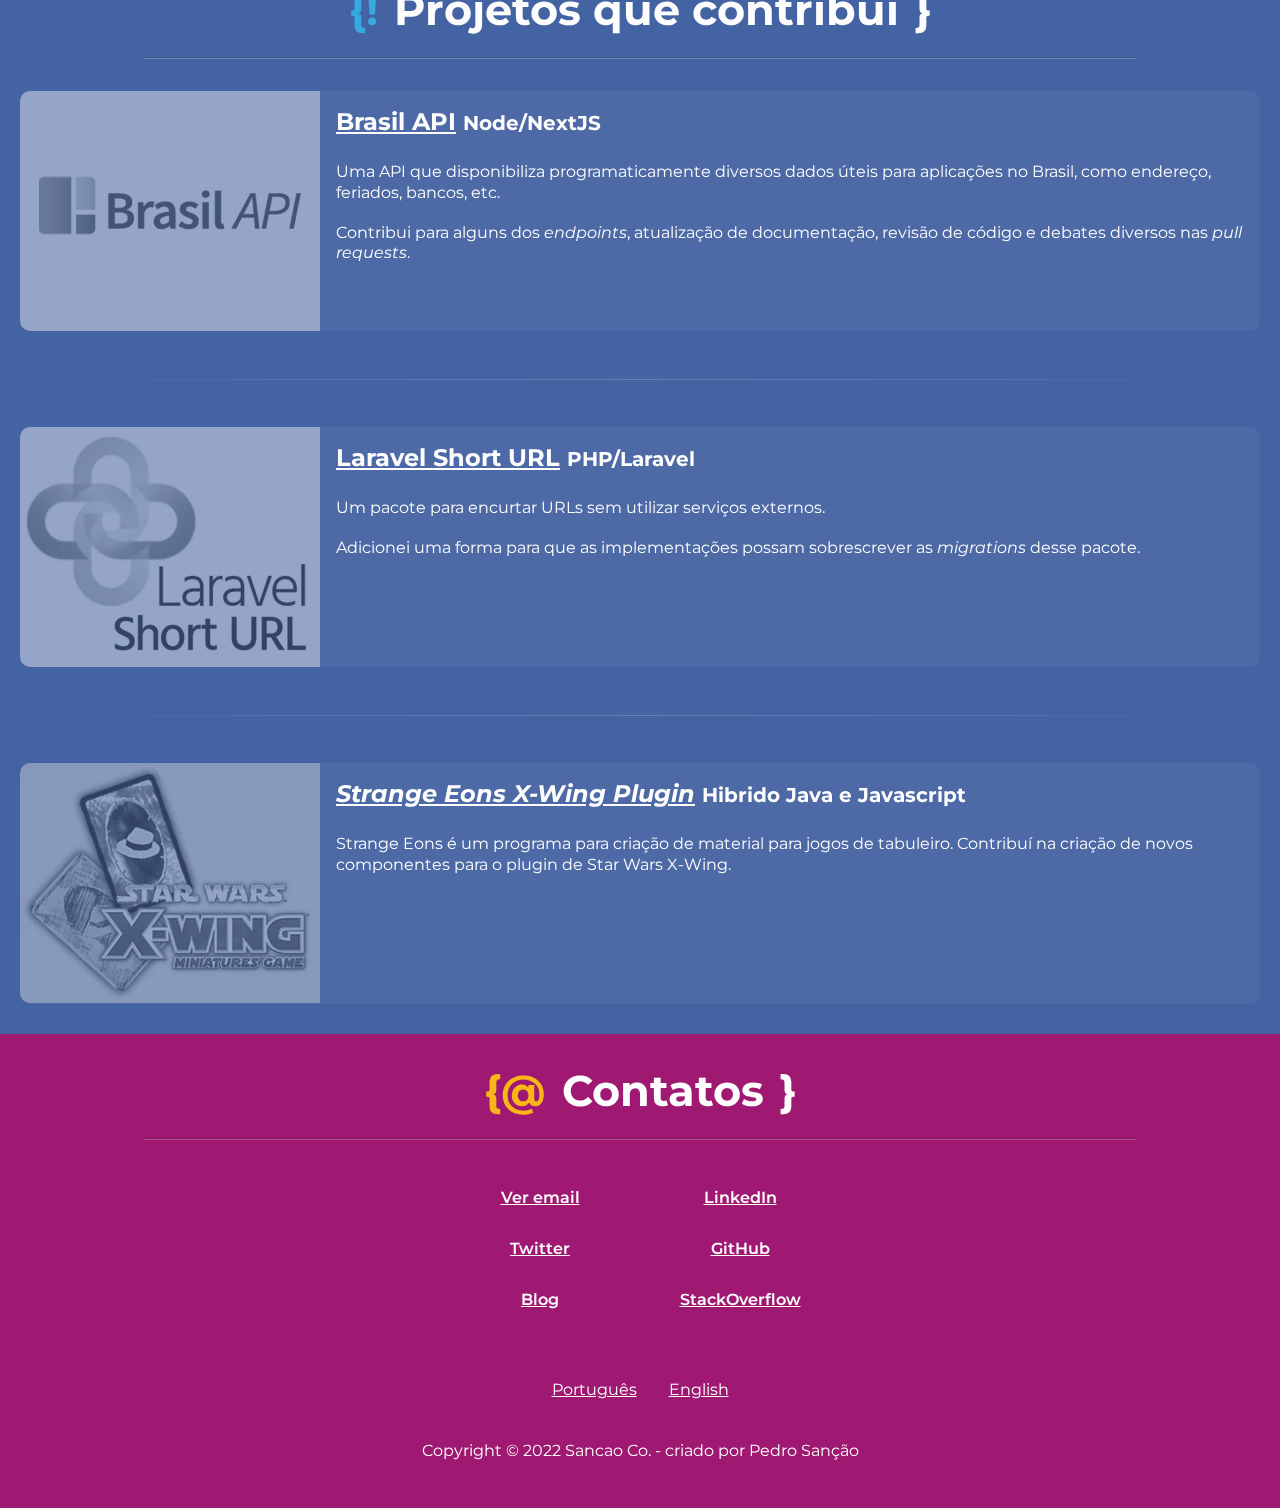
==== commit 9fb26693: "Update copyright date" ====
--- a/index.html
+++ b/index.html
@@ -27,7 +27,7 @@
       <span>Pedro Sanção</span>
       <img src="images/logo-pedro-sancao.svg" alt="logo Pedro Sanção" width="400" height="149">
     </h1>
-    <h2>Desenvolvedor <em>Full Stack</em></h2>
+    <h2>Desenvolvedor <em lang="en">Full Stack</em></h2>
     <blockquote>Eu vou fazer a Internet!</blockquote>
     <div class="social">
       <a class="linkedin" href="https://linkedin.com/in/pedrosancao" rel="external noopener" target="_blank">LinkedIn</a>
@@ -54,12 +54,12 @@
           <p>Tenho grande facilidade de aprendizado e estou sempre estudando novas tecnologias. Nos projetos que trabalho
             procuro aplicar boas práticas de desenvolvimento, segurança e criptografia.</p>
           <p>Minha especialidade é PHP, trabalhando com orientação a objetos, padrões <abbr
-              title="PHP Standard Recommendations">PSR</abbr>, princípios SOLID, <em>Design Patterns</em> e arquiteturas
+              title="PHP Standard Recommendations" lang="en">PSR</abbr>, princípios SOLID, <em lang="en">Design Patterns</em> e arquiteturas
             MVC e suas variantes.</p>
-          <p>Domino Javascript nativo, adoro a praticidade da linguaguem, seus <em>frameworks</em> modernos e das suas
+          <p>Domino Javascript nativo, adoro a praticidade da linguaguem, seus <em lang="en">frameworks</em> modernos e das suas
             aplicações tanto no navegador quanto do lado do servidor com Node e derivados.</p>
-          <p>Sou entusiasta das culturas <em>geek</em> e <em>maker</em>, fã do GIT e gosto de participar na comunidade de
-            código aberto. Eventualmente respondo questões no <em>StackOverflow</em>.</p>
+          <p>Sou entusiasta das culturas <em lang="en">geek</em> e <em lang="en">maker</em>, fã do GIT e gosto de participar na comunidade de
+            código aberto. Eventualmente respondo questões no <em lang="en">StackOverflow</em>.</p>
         </section>
         <section>
           <dl>
@@ -106,13 +106,13 @@
             <h4><a href="https://github.com/pedrosancao/authenticator-client" rel="external noopener" target="_blank">Authenticator</a> <small>PHP</small></h4>
             <p>Um cliente <em>web</em> para autenticação de dois fatores, adicionando uma camada de segurança para suas
               contas. Diferente de aplicativos móveis não te limita a um único dispositivo.</p>
-            <p>O pacote usado para gerar tokens também está disponível em <a href="https://github.com/pedrosancao/php-otp" rel="external noopener" target="_blank"><em>PHP One Time Password</em></a>.</p>
+            <p>O pacote usado para gerar tokens também está disponível em <a href="https://github.com/pedrosancao/php-otp" rel="external noopener" target="_blank"><em lang="en">PHP One Time Password</em></a>.</p>
           </figcaption>
         </figure>
         <figure>
           <img src="images/php-color-extractor.webp" width="300" height="240" alt="PHP Color Extractor">
           <figcaption>
-            <h4><a href="https://github.com/pedrosancao/php-color-extractor" rel="external noopener" target="_blank"><em>Color Extractor</em></a> <small>PHP</small></h4>
+            <h4><a href="https://github.com/pedrosancao/php-color-extractor" rel="external noopener" target="_blank"><em lang="en">Color Extractor</em></a> <small>PHP</small></h4>
             <p>Pacote para extrair cores presentes em imagens, possui configurações de sensibilidade e conta com diversos
               algoritimos de redução e agrupamento de cores.</p>
           </figcaption>
@@ -122,7 +122,7 @@
           <figcaption>
             <h4><a href="https://pedrosancao.github.io/asciimath-tinymce4/" rel="external noopener" target="_blank">Plugin
               AsciiMath para TinyMCE 4</a> <small>Javascript</small></h4>
-            <p>Plugin para incluir fórmulas matemáticas no editor <em><abbr title="What You See Is What You Get">WYSIWYG</abbr></em>
+            <p>Plugin para incluir fórmulas matemáticas no editor <em lang="en"><abbr title="What You See Is What You Get" lang="en">WYSIWYG</abbr></em>
               TinyMCE 4. Utiliza sintaxe AsciiMath e MathJax para exibição. Veja a
               <a href="https://pedrosancao.github.io/asciimath-tinymce4/demo.html" rel="external noopener" target="_blank">Demonstração</a>.</p>
           </figcaption>
@@ -135,7 +135,7 @@
           <figcaption>
             <h4><a href="https://github.com/pedrosancao/BrasilAPI" rel="external noopener" target="_blank">Brasil API</a> <small>Node/NextJS</small></h4>
             <p>Uma API que disponibiliza programaticamente diversos dados úteis para aplicações no Brasil, como endereço, feriados, bancos, etc.</p>
-            <p>Contribui para alguns dos <em>endpoints</em>, atualização de documentação, revisão de código e debates diversos nas <em>pull requests</em>.</p>
+            <p>Contribui para alguns dos <em lang="en">endpoints</em>, atualização de documentação, revisão de código e debates diversos nas <em lang="en">pull requests</em>.</p>
           </figcaption>
         </figure>
         <figure>
@@ -144,13 +144,13 @@
             <h4><a href="https://github.com/pedrosancao/laravel-short-url" rel="external noopener" target="_blank">Laravel Short
               URL</a> <small>PHP/Laravel</small></h4>
             <p>Um pacote para encurtar URLs sem utilizar serviços externos.</p>
-            <p>Adicionei uma forma para que as implementações possam sobrescrever as <em>migrations</em> desse pacote.</p>
+            <p>Adicionei uma forma para que as implementações possam sobrescrever as <em lang="en">migrations</em> desse pacote.</p>
           </figcaption>
         </figure>
         <figure>
           <img src="images/strange-eons-xwing.webp" width="300" height="240" alt="Strange Eons X-Wing Plugin">
           <figcaption>
-            <h4><a href="https://github.com/Hinny/strange-eons-xwing-plug-in/graphs/contributors" rel="external noopener" target="_blank"><em>Strange Eons X-Wing Plugin</em></a> <small>Hibrido Java e Javascript</small></h4>
+            <h4><a href="https://github.com/Hinny/strange-eons-xwing-plug-in/graphs/contributors" rel="external noopener" target="_blank"><em lang="en">Strange Eons X-Wing Plugin</em></a> <small>Hibrido Java e Javascript</small></h4>
             <p>Strange Eons é um programa para criação de material para jogos de tabuleiro. Contribuí na criação de novos
               componentes para o plugin de Star Wars X-Wing.</p>
           </figcaption>
@@ -176,7 +176,7 @@
       <a href="./">Português</a>
       <a href="en/" hreflang="en">English</a>
     </p>
-    <p class="copy">Copyright &copy; 2020 Sancao Co. - criado por Pedro Sanção</p>
+    <p class="copy">Copyright &copy; 2022 Sancao Co. - criado por Pedro Sanção</p>
   </footer>
   <script src="./js/actions.js"></script>
   <script>
